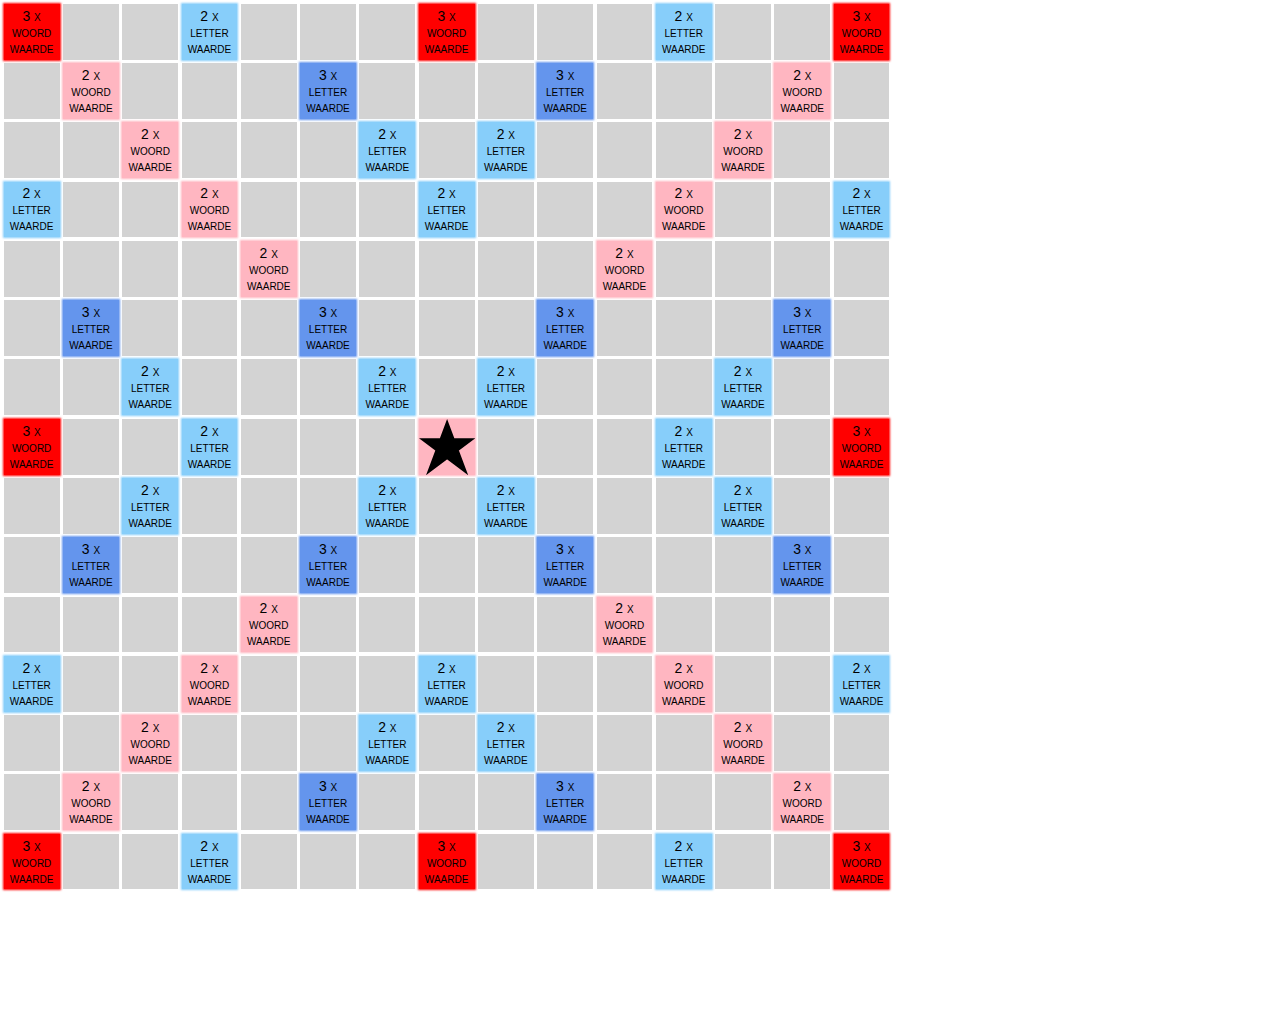
==== index.html @ 29be4780 "Initial commit" ====
<!DOCTYPE html>
<html lang="nl">
<head>
  <meta charset="UTF-8">
  <meta name="viewport"
        content="width=device-width, initial-scale=1.0">
  <title>Peter Doolaard | frontend developer, auteur</title>
  <link rel="stylesheet" href="./css/reset.css">
  <link rel="stylesheet" href="./css/styles.css">
</head>
<body>
<div class="buitengrid">
  <div class="speelbord">
    <div data-bonus="3 x woord waarde"></div>
    <div></div>
    <div></div>
    <div data-bonus="2 x letter waarde"></div>
    <div></div>
    <div></div>
    <div></div>
    <div data-bonus="3 x woord waarde"></div>
    <div></div>
    <div></div>
    <div></div>
    <div data-bonus="2 x letter waarde"></div>
    <div></div>
    <div></div>
    <div data-bonus="3 x woord waarde"></div>
    <div></div>
    <div data-bonus="2 x woord waarde"></div>
    <div></div>
    <div></div>
    <div></div>
    <div data-bonus="3 x letter waarde"></div>
    <div></div>
    <div></div>
    <div></div>
    <div data-bonus="3 x letter waarde"></div>
    <div></div>
    <div></div>
    <div></div>
    <div data-bonus="2 x woord waarde"></div>
    <div></div>
    <div></div>
    <div></div>
    <div data-bonus="2 x woord waarde"></div>
    <div></div>
    <div></div>
    <div></div>
    <div data-bonus="2 x letter waarde"></div>
    <div></div>
    <div data-bonus="2 x letter waarde"></div>
    <div></div>
    <div></div>
    <div></div>
    <div data-bonus="2 x woord waarde"></div>
    <div></div>
    <div></div>
    <div data-bonus="2 x letter waarde"></div>
    <div></div>
    <div></div>
    <div data-bonus="2 x woord waarde"></div>
    <div></div>
    <div></div>
    <div></div>
    <div data-bonus="2 x letter waarde"></div>
    <div></div>
    <div></div>
    <div></div>
    <div data-bonus="2 x woord waarde"></div>
    <div></div>
    <div></div>
    <div data-bonus="2 x letter waarde"></div>
    <div></div>
    <div></div>
    <div></div>
    <div></div>
    <div data-bonus="2 x woord waarde"></div>
    <div></div>
    <div></div>
    <div></div>
    <div></div>
    <div></div>
    <div data-bonus="2 x woord waarde"></div>
    <div></div>
    <div></div>
    <div></div>
    <div></div>
    <div></div>
    <div data-bonus="3 x letter waarde"></div>
    <div></div>
    <div></div>
    <div></div>
    <div data-bonus="3 x letter waarde"></div>
    <div></div>
    <div></div>
    <div></div>
    <div data-bonus="3 x letter waarde"></div>
    <div></div>
    <div></div>
    <div></div>
    <div data-bonus="3 x letter waarde"></div>
    <div></div>
    <div></div>
    <div></div>
    <div data-bonus="2 x letter waarde"></div>
    <div></div>
    <div></div>
    <div></div>
    <div data-bonus="2 x letter waarde"></div>
    <div></div>
    <div data-bonus="2 x letter waarde"></div>
    <div></div>
    <div></div>
    <div></div>
    <div data-bonus="2 x letter waarde"></div>
    <div></div>
    <div></div>
    <div data-bonus="3 x woord waarde"></div>
    <div></div>
    <div></div>
    <div data-bonus="2 x letter waarde"></div>
    <div></div>
    <div></div>
    <div></div>
    <div data-bonus="ster"></div>
    <div></div>
    <div></div>
    <div></div>
    <div data-bonus="2 x letter waarde"></div>
    <div></div>
    <div></div>
    <div data-bonus="3 x woord waarde"></div>
    <div></div>
    <div></div>
    <div data-bonus="2 x letter waarde"></div>
    <div></div>
    <div></div>
    <div></div>
    <div data-bonus="2 x letter waarde"></div>
    <div></div>
    <div data-bonus="2 x letter waarde"></div>
    <div></div>
    <div></div>
    <div></div>
    <div data-bonus="2 x letter waarde"></div>
    <div></div>
    <div></div>
    <div></div>
    <div data-bonus="3 x letter waarde"></div>
    <div></div>
    <div></div>
    <div></div>
    <div data-bonus="3 x letter waarde"></div>
    <div></div>
    <div></div>
    <div></div>
    <div data-bonus="3 x letter waarde"></div>
    <div></div>
    <div></div>
    <div></div>
    <div data-bonus="3 x letter waarde"></div>
    <div></div>
    <div></div>
    <div></div>
    <div></div>
    <div></div>
    <div data-bonus="2 x woord waarde"></div>
    <div></div>
    <div></div>
    <div></div>
    <div></div>
    <div></div>
    <div data-bonus="2 x woord waarde"></div>
    <div></div>
    <div></div>
    <div></div>
    <div></div>
    <div data-bonus="2 x letter waarde"></div>
    <div></div>
    <div></div>
    <div data-bonus="2 x woord waarde"></div>
    <div></div>
    <div></div>
    <div></div>
    <div data-bonus="2 x letter waarde"></div>
    <div></div>
    <div></div>
    <div></div>
    <div data-bonus="2 x woord waarde"></div>
    <div></div>
    <div></div>
    <div data-bonus="2 x letter waarde"></div>
    <div></div>
    <div></div>
    <div data-bonus="2 x woord waarde"></div>
    <div></div>
    <div></div>
    <div></div>
    <div data-bonus="2 x letter waarde"></div>
    <div></div>
    <div data-bonus="2 x letter waarde"></div>
    <div></div>
    <div></div>
    <div></div>
    <div data-bonus="2 x woord waarde"></div>
    <div></div>
    <div></div>
    <div></div>
    <div data-bonus="2 x woord waarde"></div>
    <div></div>
    <div></div>
    <div></div>
    <div data-bonus="3 x letter waarde"></div>
    <div></div>
    <div></div>
    <div></div>
    <div data-bonus="3 x letter waarde"></div>
    <div></div>
    <div></div>
    <div></div>
    <div data-bonus="2 x woord waarde"></div>
    <div></div>
    <div data-bonus="3 x woord waarde"></div>
    <div></div>
    <div></div>
    <div data-bonus="2 x letter waarde"></div>
    <div></div>
    <div></div>
    <div></div>
    <div data-bonus="3 x woord waarde"></div>
    <div></div>
    <div></div>
    <div></div>
    <div data-bonus="2 x letter waarde"></div>
    <div></div>
    <div></div>
    <div data-bonus="3 x woord waarde"></div>
  </div>
  <div class="lettergrid">
    <!-- woord 1 -->
    <div class="letter" data-letter="F" data-waarde="4"></div>
    <div class="letter" data-letter="R" data-waarde="2"></div>
    <div class="letter" data-letter="O" data-waarde="1"></div>
    <div class="letter" data-letter="N" data-waarde="1"></div>
    <div class="letter" data-letter="T" data-waarde="2"></div>
    <div class="letter" data-letter="E" data-waarde="1"></div>
    <div class="letter" data-letter="N" data-waarde="1"></div>
    <div class="letter" data-letter="D" data-waarde="2"></div>
    <!-- woord 2 -->
    <div class="letter" data-letter="D" data-waarde="2"></div>
    <div class="letter" data-letter="V" data-waarde="4"></div>
    <div class="letter" data-letter="E" data-waarde="1"></div>
    <div class="letter" data-letter="L" data-waarde="3"></div>
    <div class="letter" data-letter="O" data-waarde="1"></div>
    <div class="letter" data-letter="P" data-waarde="3"></div>
    <div class="letter" data-letter="E" data-waarde="1"></div>
    <div class="letter" data-letter="R" data-waarde="1"></div>
    <!-- woord 3 -->
    <div class="letter" data-letter="A" data-waarde="1"></div>
    <div class="letter" data-letter="U" data-waarde="4"></div>
    <div class="letter" data-letter="T" data-waarde="2"></div>
    <div class="letter" data-letter="U" data-waarde="4"></div>
    <div class="letter" data-letter="R" data-waarde="2"></div>
    <!-- woord 4 -->
    <div class="letter" data-letter="P" data-waarde="3"></div>
    <div class="letter" data-letter="E" data-waarde="1"></div>
    <div class="letter" data-letter="T" data-waarde="2"></div>
    <div class="letter" data-letter="E" data-waarde="1"></div>
    <div class="letter" data-letter="D" data-waarde="2"></div>
    <div class="letter" data-letter="O" data-waarde="2"></div>
    <div class="letter" data-letter="O" data-waarde="1"></div>
    <div class="letter" data-letter="L" data-waarde="3"></div>
    <div class="letter" data-letter="A" data-waarde="1"></div>
    <div class="letter" data-letter="A" data-waarde="1"></div>
    <div class="letter" data-letter="R" data-waarde="2"></div>
    <div class="letter" data-letter="D" data-waarde="2"></div>
    <!-- woord 5 -->
    <div class="letter" data-letter="H" data-waarde="4"></div>
    <div class="letter" data-letter="I" data-waarde="1"></div>
    <div class="letter" data-letter="@" data-waarde="10"></div>
    <!-- woord 5 -->
    <div class="letter" data-letter="." data-waarde="0"></div>
    <div class="letter" data-letter="N" data-waarde="1"></div>
    <div class="letter" data-letter="L" data-waarde="3"></div>

  </div>
</div>
</body>
</html>
---- css/styles.css ----
:root {
  font-size: min(1.55vmin, 23px);
}

body {
  margin: 0;
  overflow-x: hidden;
}

.buitengrid {
  align-content: start;
  display: grid;
  grid-template-columns: minmax(320px, 1020px);
  grid-template-rows: minmax(320px, 1020px);
  justify-content: start;
  place-content: center;
  margin: 2px;
  max-inline-size: 1020px;
}

.speelbord {
  align-items: center;
  display: grid;
  grid-area: 1 / 1;
  grid-template-columns: repeat(15, 4.25rem);
  grid-template-rows: repeat(15, 4.25rem);
  justify-items: center;
}

.speelbord > * {
  background-color: lightgrey;
  height: 4rem;
  width: 4rem;
  display: flex;
  align-items: center;
  text-align: center;
  font-family: sans-serif;
  font-variant: small-caps;
}

.lettergrid {
  display: grid;
  grid-area: 1 / 1;
  grid-template-columns: repeat(15, 4.25rem);
  grid-template-rows: repeat(15, 4.25rem);
  align-items: center;
  justify-items: center;
}

.letter {
  display: flex;
  align-items: center;
  justify-content: center;
  height: 4rem;
  width: 4rem;
  margin: 1px;
  padding: .5rem;
  position: relative;
  background-color: hsl(33, 100%, 88%);
  box-shadow: 1px 1px 4px hsl(33, 100%, 20%);
  color: hsl(33, 0%, 5%);
  cursor: pointer;
  font-size: 2rem;
  text-transform: capitalize;
  font-variant: small-caps;
  transform: translate(-1500px, -1500px); /* eerst alle letters buiten beeld plaatsen */
}

.letter::before {
  content: attr(data-letter);
}

.letter::after {
  content: attr(data-waarde);
  position: absolute;
  right: 0.5em;
  bottom: 0.5em;
  font-size: 50%;
}

.letter:hover {
  opacity: .1;
  transition: opacity .2s ease-in-out;
}

.letter:not(:hover) {
  opacity: 1;
  transition: opacity .2s ease-in-out;
}

.letter:nth-child(1) {
  grid-area: 2 / 2;
  animation: drop-letter .5s ease-in-out forwards;
}

.letter:nth-child(2) {
  grid-area: 2 / 3;
  animation: drop-letter .5s ease-in-out .2s forwards;
}

.letter:nth-child(3) {
  grid-area: 2 / 4;
  animation: drop-letter .5s ease-in-out .4s forwards;
}

.letter:nth-child(4) {
  grid-area: 2 / 5;
  animation: drop-letter .5s ease-in-out .6s forwards;
}

.letter:nth-child(5) {
  grid-area: 2 / 6;
  animation: drop-letter .5s ease-in-out .8s forwards;
}

.letter:nth-child(6) {
  grid-area: 2 / 7;
  animation: drop-letter .5s ease-in-out 1s forwards;
}

.letter:nth-child(7) {
  grid-area: 2 / 8;
  animation: drop-letter .5s ease-in-out 1.2s forwards;
}

.letter:nth-child(8) {
  grid-area: 2 / 9;
  animation: drop-letter .5s ease-in-out 1.4s forwards;
}

.letter:nth-child(9) {
  grid-area: 1 / 7;
  animation: drop-letter .5s ease-in-out 1.6s forwards;
}

.letter:nth-child(10) {
  grid-area: 3 / 7;
  animation: drop-letter .5s ease-in-out 2.0s forwards;
}

.letter:nth-child(11) {
  grid-area: 4 / 7;
  animation: drop-letter .5s ease-in-out 2.2s forwards;
}

.letter:nth-child(12) {
  grid-area: 5 / 7;
  animation: drop-letter .5s ease-in-out 2.4s forwards;
}

.letter:nth-child(13) {
  grid-area: 6 / 7;
  animation: drop-letter .5s ease-in-out 2.6s forwards;
}

.letter:nth-child(14) {
  grid-area: 7 / 7;
  animation: drop-letter .5s ease-in-out 2.8s forwards;
}

.letter:nth-child(15) {
  grid-area: 8 / 7;
  animation: drop-letter .5s ease-in-out 3.0s forwards;
}

.letter:nth-child(16) {
  grid-area: 9 / 7;
  animation: drop-letter .5s ease-in-out 3.2s forwards;
}

.letter:nth-child(17) {
  grid-area: 4 / 4;
  animation: drop-letter .5s ease-in-out 3.4s forwards;
}

.letter:nth-child(18) {
  grid-area: 4 / 5;
  animation: drop-letter .5s ease-in-out 3.6s forwards;
}

.letter:nth-child(19) {
  grid-area: 4 / 6;
  animation: drop-letter .5s ease-in-out 3.8s forwards;
}

.letter:nth-child(20) {
  grid-area: 4 / 8;
  animation: drop-letter .5s ease-in-out 4.0s forwards;
}

.letter:nth-child(21) {
  grid-area: 4 / 9;
  animation: drop-letter .5s ease-in-out 4.2s forwards;
}

.letter:nth-child(22) {
  grid-area: 9 / 3;
  animation: drop-letter .5s ease-in-out 4.4s forwards;
}

.letter:nth-child(23) {
  grid-area: 9 / 4;
  animation: drop-letter .5s ease-in-out 4.6s forwards;
}

.letter:nth-child(24) {
  grid-area: 9 / 5;
  animation: drop-letter .5s ease-in-out 4.8s forwards;
}

.letter:nth-child(25) {
  grid-area: 9 / 6;
  animation: drop-letter .5s ease-in-out 5.0s forwards;
}

.letter:nth-child(26) {
  grid-area: 9 / 8;
  animation: drop-letter .5s ease-in-out 5.2s forwards;
}

.letter:nth-child(27) {
  grid-area: 9 / 9;
  animation: drop-letter .5s ease-in-out 5.4s forwards;
}

.letter:nth-child(28) {
  grid-area: 9 / 10;
  animation: drop-letter .5s ease-in-out 5.6s forwards;
}

.letter:nth-child(29) {
  grid-area: 9 / 11;
  animation: drop-letter .5s ease-in-out 5.8s forwards;
/*, dump-letter .75s ease-in 7.4s forwards;*/
}

.letter:nth-child(30) {
  grid-area: 9 / 12;
  animation: drop-letter .5s ease-in-out 6.0s forwards;
}

.letter:nth-child(31) {
  grid-area: 9 / 13;
  animation: drop-letter .5s ease-in-out 6.2s forwards;
}

.letter:nth-child(32) {
  grid-area: 9 / 14;
  animation: drop-letter .5s ease-in-out 6.4s forwards;
}

.letter:nth-child(33) {
  grid-area: 9 / 15;
  animation: drop-letter .5s ease-in-out 6.6s forwards;
}

.letter:nth-child(34) {
  grid-area: 8 / 1;
  animation: drop-letter .5s ease-in-out 6.8s forwards;
}

.letter:nth-child(35) {
  grid-area: 8/ 2;
  animation: drop-letter .5s ease-in-out 7.0s forwards;
}

.letter:nth-child(36) {
  grid-area: 8 / 3;
  animation: drop-letter .5s ease-in-out 7.2s forwards;
}

.letter:nth-child(37) {
  grid-area: 10 / -2;
  animation: drop-letter .5s ease-in-out 7.4s forwards;
}

.letter:nth-child(38) {
  grid-area: 11 / -2;
  animation: drop-letter .5s ease-in-out 7.5s forwards;
}

.letter:nth-child(39) {
  grid-area: 12 / -2;
  animation: drop-letter .5s ease-in-out 7.6s forwards;
}

/* animatie van de letters */
@keyframes drop-letter {
  0% {
    transform: translate(-1500px, -1500px);
  }
  100% {
    transform: translate(0, 0);
  }
}

@keyframes dump-letter {
  0% {
    transform: translate(0, 0);
  }
  100% {
    transform: translate(1500px, -1500px);
  }
}

[data-bonus]::before {
  content: attr(data-bonus);
}

[data-bonus^="3 x woord"] {
  background-color: red;
  box-shadow: 0 0 2px 1px red;
}

[data-bonus^="2 x woord"] {
  background-color: lightpink;
  box-shadow: 0 0 2px 1px lightpink;
}

[data-bonus^="2 x letter"] {
  background-color: lightskyblue;
  box-shadow: 0 0 2px 1px lightskyblue;
}

[data-bonus^="3 x letter"] {
  background-color: cornflowerblue;
  box-shadow: 0 0 2px 1px cornflowerblue;
}

[data-bonus="ster"] {
  background-color: lightpink;
  box-shadow: 0 0 2px 1px lightpink;
}

[data-bonus="ster"]::before {
  content: '';
  /*background-color: transparent;*/
  background-image: url(../images/ster.svg);
  background-size: contain;
  block-size: 4rem;
  inline-size: 4rem;
}
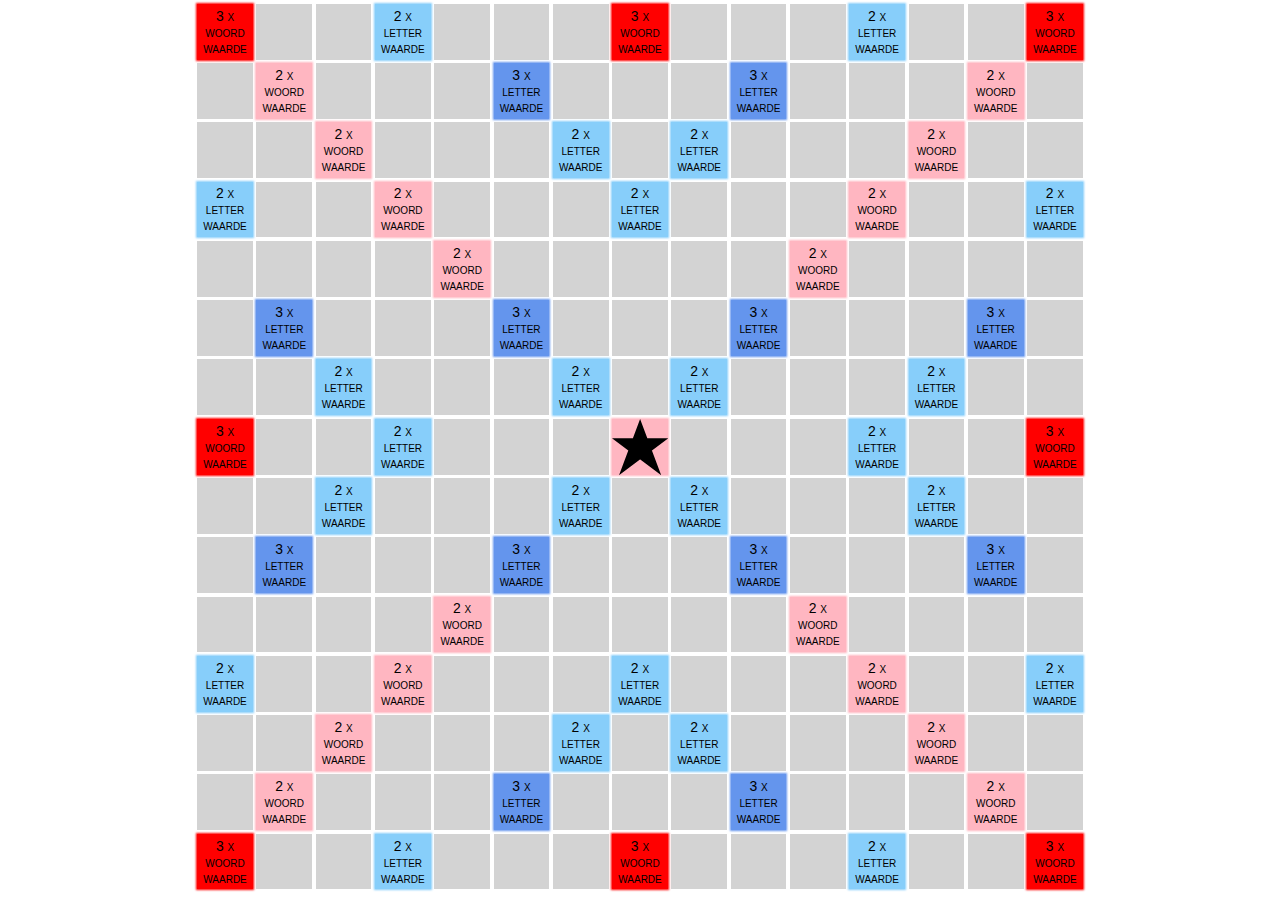
==== commit 476cf822: "Versie voor Fronteers" ====
--- a/index.html
+++ b/index.html
@@ -11,279 +11,267 @@
 <body>
 <div class="buitengrid">
   <div class="speelbord">
-    <div data-bonus="3 x woord waarde"></div>
-    <div></div>
-    <div></div>
-    <div data-bonus="2 x letter waarde"></div>
-    <div></div>
-    <div></div>
-    <div></div>
-    <div data-bonus="3 x woord waarde"></div>
-    <div></div>
-    <div></div>
-    <div></div>
-    <div data-bonus="2 x letter waarde"></div>
-    <div></div>
-    <div></div>
-    <div data-bonus="3 x woord waarde"></div>
-    <div></div>
-    <div data-bonus="2 x woord waarde"></div>
-    <div></div>
-    <div></div>
-    <div></div>
-    <div data-bonus="3 x letter waarde"></div>
-    <div></div>
-    <div></div>
-    <div></div>
-    <div data-bonus="3 x letter waarde"></div>
-    <div></div>
-    <div></div>
-    <div></div>
-    <div data-bonus="2 x woord waarde"></div>
-    <div></div>
-    <div></div>
-    <div></div>
-    <div data-bonus="2 x woord waarde"></div>
-    <div></div>
-    <div></div>
-    <div></div>
-    <div data-bonus="2 x letter waarde"></div>
-    <div></div>
-    <div data-bonus="2 x letter waarde"></div>
-    <div></div>
-    <div></div>
-    <div></div>
-    <div data-bonus="2 x woord waarde"></div>
-    <div></div>
-    <div></div>
-    <div data-bonus="2 x letter waarde"></div>
-    <div></div>
-    <div></div>
-    <div data-bonus="2 x woord waarde"></div>
-    <div></div>
-    <div></div>
-    <div></div>
-    <div data-bonus="2 x letter waarde"></div>
-    <div></div>
-    <div></div>
-    <div></div>
-    <div data-bonus="2 x woord waarde"></div>
-    <div></div>
-    <div></div>
-    <div data-bonus="2 x letter waarde"></div>
-    <div></div>
-    <div></div>
-    <div></div>
-    <div></div>
-    <div data-bonus="2 x woord waarde"></div>
-    <div></div>
-    <div></div>
-    <div></div>
-    <div></div>
-    <div></div>
-    <div data-bonus="2 x woord waarde"></div>
-    <div></div>
-    <div></div>
-    <div></div>
-    <div></div>
-    <div></div>
-    <div data-bonus="3 x letter waarde"></div>
-    <div></div>
-    <div></div>
-    <div></div>
-    <div data-bonus="3 x letter waarde"></div>
-    <div></div>
-    <div></div>
-    <div></div>
-    <div data-bonus="3 x letter waarde"></div>
-    <div></div>
-    <div></div>
-    <div></div>
-    <div data-bonus="3 x letter waarde"></div>
-    <div></div>
-    <div></div>
-    <div></div>
-    <div data-bonus="2 x letter waarde"></div>
-    <div></div>
-    <div></div>
-    <div></div>
-    <div data-bonus="2 x letter waarde"></div>
-    <div></div>
-    <div data-bonus="2 x letter waarde"></div>
-    <div></div>
-    <div></div>
-    <div></div>
-    <div data-bonus="2 x letter waarde"></div>
-    <div></div>
-    <div></div>
-    <div data-bonus="3 x woord waarde"></div>
-    <div></div>
-    <div></div>
-    <div data-bonus="2 x letter waarde"></div>
-    <div></div>
-    <div></div>
-    <div></div>
-    <div data-bonus="ster"></div>
-    <div></div>
-    <div></div>
-    <div></div>
-    <div data-bonus="2 x letter waarde"></div>
-    <div></div>
-    <div></div>
-    <div data-bonus="3 x woord waarde"></div>
-    <div></div>
-    <div></div>
-    <div data-bonus="2 x letter waarde"></div>
-    <div></div>
-    <div></div>
-    <div></div>
-    <div data-bonus="2 x letter waarde"></div>
-    <div></div>
-    <div data-bonus="2 x letter waarde"></div>
-    <div></div>
-    <div></div>
-    <div></div>
-    <div data-bonus="2 x letter waarde"></div>
-    <div></div>
-    <div></div>
-    <div></div>
-    <div data-bonus="3 x letter waarde"></div>
-    <div></div>
-    <div></div>
-    <div></div>
-    <div data-bonus="3 x letter waarde"></div>
-    <div></div>
-    <div></div>
-    <div></div>
-    <div data-bonus="3 x letter waarde"></div>
-    <div></div>
-    <div></div>
-    <div></div>
-    <div data-bonus="3 x letter waarde"></div>
-    <div></div>
-    <div></div>
-    <div></div>
-    <div></div>
-    <div></div>
-    <div data-bonus="2 x woord waarde"></div>
-    <div></div>
-    <div></div>
-    <div></div>
-    <div></div>
-    <div></div>
-    <div data-bonus="2 x woord waarde"></div>
-    <div></div>
-    <div></div>
-    <div></div>
-    <div></div>
-    <div data-bonus="2 x letter waarde"></div>
-    <div></div>
-    <div></div>
-    <div data-bonus="2 x woord waarde"></div>
-    <div></div>
-    <div></div>
-    <div></div>
-    <div data-bonus="2 x letter waarde"></div>
-    <div></div>
-    <div></div>
-    <div></div>
-    <div data-bonus="2 x woord waarde"></div>
-    <div></div>
-    <div></div>
-    <div data-bonus="2 x letter waarde"></div>
-    <div></div>
-    <div></div>
-    <div data-bonus="2 x woord waarde"></div>
-    <div></div>
-    <div></div>
-    <div></div>
-    <div data-bonus="2 x letter waarde"></div>
-    <div></div>
-    <div data-bonus="2 x letter waarde"></div>
-    <div></div>
-    <div></div>
-    <div></div>
-    <div data-bonus="2 x woord waarde"></div>
-    <div></div>
-    <div></div>
-    <div></div>
-    <div data-bonus="2 x woord waarde"></div>
-    <div></div>
-    <div></div>
-    <div></div>
-    <div data-bonus="3 x letter waarde"></div>
-    <div></div>
-    <div></div>
-    <div></div>
-    <div data-bonus="3 x letter waarde"></div>
-    <div></div>
-    <div></div>
-    <div></div>
-    <div data-bonus="2 x woord waarde"></div>
-    <div></div>
-    <div data-bonus="3 x woord waarde"></div>
-    <div></div>
-    <div></div>
-    <div data-bonus="2 x letter waarde"></div>
-    <div></div>
-    <div></div>
-    <div></div>
-    <div data-bonus="3 x woord waarde"></div>
-    <div></div>
-    <div></div>
-    <div></div>
-    <div data-bonus="2 x letter waarde"></div>
-    <div></div>
-    <div></div>
-    <div data-bonus="3 x woord waarde"></div>
+    <span data-bonus="3 x woord waarde"></span>
+    <span></span>
+    <span></span>
+    <span data-bonus="2 x letter waarde"></span>
+    <span></span>
+    <span></span>
+    <span></span>
+    <span data-bonus="3 x woord waarde"></span>
+    <span></span>
+    <span></span>
+    <span></span>
+    <span data-bonus="2 x letter waarde"></span>
+    <span></span>
+    <span></span>
+    <span data-bonus="3 x woord waarde"></span>
+    <span></span>
+    <span data-bonus="2 x woord waarde"></span>
+    <span></span>
+    <span></span>
+    <span></span>
+    <span data-bonus="3 x letter waarde"></span>
+    <span></span>
+    <span></span>
+    <span></span>
+    <span data-bonus="3 x letter waarde"></span>
+    <span></span>
+    <span></span>
+    <span></span>
+    <span data-bonus="2 x woord waarde"></span>
+    <span></span>
+    <span></span>
+    <span></span>
+    <span data-bonus="2 x woord waarde"></span>
+    <span></span>
+    <span></span>
+    <span></span>
+    <span data-bonus="2 x letter waarde"></span>
+    <span></span>
+    <span data-bonus="2 x letter waarde"></span>
+    <span></span>
+    <span></span>
+    <span></span>
+    <span data-bonus="2 x woord waarde"></span>
+    <span></span>
+    <span></span>
+    <span data-bonus="2 x letter waarde"></span>
+    <span></span>
+    <span></span>
+    <span data-bonus="2 x woord waarde"></span>
+    <span></span>
+    <span></span>
+    <span></span>
+    <span data-bonus="2 x letter waarde"></span>
+    <span></span>
+    <span></span>
+    <span></span>
+    <span data-bonus="2 x woord waarde"></span>
+    <span></span>
+    <span></span>
+    <span data-bonus="2 x letter waarde"></span>
+    <span></span>
+    <span></span>
+    <span></span>
+    <span></span>
+    <span data-bonus="2 x woord waarde"></span>
+    <span></span>
+    <span></span>
+    <span></span>
+    <span></span>
+    <span></span>
+    <span data-bonus="2 x woord waarde"></span>
+    <span></span>
+    <span></span>
+    <span></span>
+    <span></span>
+    <span></span>
+    <span data-bonus="3 x letter waarde"></span>
+    <span></span>
+    <span></span>
+    <span></span>
+    <span data-bonus="3 x letter waarde"></span>
+    <span></span>
+    <span></span>
+    <span></span>
+    <span data-bonus="3 x letter waarde"></span>
+    <span></span>
+    <span></span>
+    <span></span>
+    <span data-bonus="3 x letter waarde"></span>
+    <span></span>
+    <span></span>
+    <span></span>
+    <span data-bonus="2 x letter waarde"></span>
+    <span></span>
+    <span></span>
+    <span></span>
+    <span data-bonus="2 x letter waarde"></span>
+    <span></span>
+    <span data-bonus="2 x letter waarde"></span>
+    <span></span>
+    <span></span>
+    <span></span>
+    <span data-bonus="2 x letter waarde"></span>
+    <span></span>
+    <span></span>
+    <span data-bonus="3 x woord waarde"></span>
+    <span></span>
+    <span></span>
+    <span data-bonus="2 x letter waarde"></span>
+    <span></span>
+    <span></span>
+    <span></span>
+    <span data-bonus="ster"></span>
+    <span></span>
+    <span></span>
+    <span></span>
+    <span data-bonus="2 x letter waarde"></span>
+    <span></span>
+    <span></span>
+    <span data-bonus="3 x woord waarde"></span>
+    <span></span>
+    <span></span>
+    <span data-bonus="2 x letter waarde"></span>
+    <span></span>
+    <span></span>
+    <span></span>
+    <span data-bonus="2 x letter waarde"></span>
+    <span></span>
+    <span data-bonus="2 x letter waarde"></span>
+    <span></span>
+    <span></span>
+    <span></span>
+    <span data-bonus="2 x letter waarde"></span>
+    <span></span>
+    <span></span>
+    <span></span>
+    <span data-bonus="3 x letter waarde"></span>
+    <span></span>
+    <span></span>
+    <span></span>
+    <span data-bonus="3 x letter waarde"></span>
+    <span></span>
+    <span></span>
+    <span></span>
+    <span data-bonus="3 x letter waarde"></span>
+    <span></span>
+    <span></span>
+    <span></span>
+    <span data-bonus="3 x letter waarde"></span>
+    <span></span>
+    <span></span>
+    <span></span>
+    <span></span>
+    <span></span>
+    <span data-bonus="2 x woord waarde"></span>
+    <span></span>
+    <span></span>
+    <span></span>
+    <span></span>
+    <span></span>
+    <span data-bonus="2 x woord waarde"></span>
+    <span></span>
+    <span></span>
+    <span></span>
+    <span></span>
+    <span data-bonus="2 x letter waarde"></span>
+    <span></span>
+    <span></span>
+    <span data-bonus="2 x woord waarde"></span>
+    <span></span>
+    <span></span>
+    <span></span>
+    <span data-bonus="2 x letter waarde"></span>
+    <span></span>
+    <span></span>
+    <span></span>
+    <span data-bonus="2 x woord waarde"></span>
+    <span></span>
+    <span></span>
+    <span data-bonus="2 x letter waarde"></span>
+    <span></span>
+    <span></span>
+    <span data-bonus="2 x woord waarde"></span>
+    <span></span>
+    <span></span>
+    <span></span>
+    <span data-bonus="2 x letter waarde"></span>
+    <span></span>
+    <span data-bonus="2 x letter waarde"></span>
+    <span></span>
+    <span></span>
+    <span></span>
+    <span data-bonus="2 x woord waarde"></span>
+    <span></span>
+    <span></span>
+    <span></span>
+    <span data-bonus="2 x woord waarde"></span>
+    <span></span>
+    <span></span>
+    <span></span>
+    <span data-bonus="3 x letter waarde"></span>
+    <span></span>
+    <span></span>
+    <span></span>
+    <span data-bonus="3 x letter waarde"></span>
+    <span></span>
+    <span></span>
+    <span></span>
+    <span data-bonus="2 x woord waarde"></span>
+    <span></span>
+    <span data-bonus="3 x woord waarde"></span>
+    <span></span>
+    <span></span>
+    <span data-bonus="2 x letter waarde"></span>
+    <span></span>
+    <span></span>
+    <span></span>
+    <span data-bonus="3 x woord waarde"></span>
+    <span></span>
+    <span></span>
+    <span></span>
+    <span data-bonus="2 x letter waarde"></span>
+    <span></span>
+    <span></span>
+    <span data-bonus="3 x woord waarde"></span>
   </div>
   <div class="lettergrid">
     <!-- woord 1 -->
-    <div class="letter" data-letter="F" data-waarde="4"></div>
-    <div class="letter" data-letter="R" data-waarde="2"></div>
-    <div class="letter" data-letter="O" data-waarde="1"></div>
-    <div class="letter" data-letter="N" data-waarde="1"></div>
-    <div class="letter" data-letter="T" data-waarde="2"></div>
-    <div class="letter" data-letter="E" data-waarde="1"></div>
-    <div class="letter" data-letter="N" data-waarde="1"></div>
-    <div class="letter" data-letter="D" data-waarde="2"></div>
+    <span class="letter" data-letter="F" data-waarde="4"></span>
+    <span class="letter" data-letter="I" data-waarde="1"></span>
+    <span class="letter" data-letter="J" data-waarde="4"></span>
+    <span class="letter" data-letter="N" data-waarde="1"></span>
+    <span class="letter" data-letter="E" data-waarde="1"></span>
     <!-- woord 2 -->
-    <div class="letter" data-letter="D" data-waarde="2"></div>
-    <div class="letter" data-letter="V" data-waarde="4"></div>
-    <div class="letter" data-letter="E" data-waarde="1"></div>
-    <div class="letter" data-letter="L" data-waarde="3"></div>
-    <div class="letter" data-letter="O" data-waarde="1"></div>
-    <div class="letter" data-letter="P" data-waarde="3"></div>
-    <div class="letter" data-letter="E" data-waarde="1"></div>
-    <div class="letter" data-letter="R" data-waarde="1"></div>
+    <span class="letter" data-letter="E" data-waarde="1"></span>
+    <span class="letter" data-letter="E" data-waarde="1"></span>
+    <span class="letter" data-letter="S" data-waarde="2"></span>
+    <span class="letter" data-letter="D" data-waarde="2"></span>
+    <span class="letter" data-letter="T" data-waarde="2"></span>
+    <span class="letter" data-letter="D" data-waarde="2"></span>
+    <span class="letter" data-letter="A" data-waarde="1"></span>
+    <span class="letter" data-letter="G" data-waarde="3"></span>
+    <span class="letter" data-letter="E" data-waarde="1"></span>
+    <span class="letter" data-letter="N" data-waarde="1"></span>
     <!-- woord 3 -->
-    <div class="letter" data-letter="A" data-waarde="1"></div>
-    <div class="letter" data-letter="U" data-waarde="4"></div>
-    <div class="letter" data-letter="T" data-waarde="2"></div>
-    <div class="letter" data-letter="U" data-waarde="4"></div>
-    <div class="letter" data-letter="R" data-waarde="2"></div>
+    <span class="letter" data-letter="G" data-waarde="4"></span>
+    <span class="letter" data-letter="L" data-waarde="1"></span>
+    <span class="letter" data-letter="U" data-waarde="3"></span>
+    <span class="letter" data-letter="K" data-waarde="1"></span>
+    <span class="letter" data-letter="K" data-waarde="3"></span>
+    <span class="letter" data-letter="I" data-waarde="1"></span>
+    <span class="letter" data-letter="G" data-waarde="1"></span>
     <!-- woord 4 -->
-    <div class="letter" data-letter="P" data-waarde="3"></div>
-    <div class="letter" data-letter="E" data-waarde="1"></div>
-    <div class="letter" data-letter="T" data-waarde="2"></div>
-    <div class="letter" data-letter="E" data-waarde="1"></div>
-    <div class="letter" data-letter="D" data-waarde="2"></div>
-    <div class="letter" data-letter="O" data-waarde="2"></div>
-    <div class="letter" data-letter="O" data-waarde="1"></div>
-    <div class="letter" data-letter="L" data-waarde="3"></div>
-    <div class="letter" data-letter="A" data-waarde="1"></div>
-    <div class="letter" data-letter="A" data-waarde="1"></div>
-    <div class="letter" data-letter="R" data-waarde="2"></div>
-    <div class="letter" data-letter="D" data-waarde="2"></div>
-    <!-- woord 5 -->
-    <div class="letter" data-letter="H" data-waarde="4"></div>
-    <div class="letter" data-letter="I" data-waarde="1"></div>
-    <div class="letter" data-letter="@" data-waarde="10"></div>
-    <!-- woord 5 -->
-    <div class="letter" data-letter="." data-waarde="0"></div>
-    <div class="letter" data-letter="N" data-waarde="1"></div>
-    <div class="letter" data-letter="L" data-waarde="3"></div>
-
+    <span class="letter" data-letter="N" data-waarde="4"></span>
+    <span class="letter" data-letter="I" data-waarde="4"></span>
+    <span class="letter" data-letter="E" data-waarde="2"></span>
+    <span class="letter" data-letter="U" data-waarde="4"></span>
+    <span class="letter" data-letter="W" data-waarde="2"></span>
+    <span class="letter" data-letter="J" data-waarde="3"></span>
+    <span class="letter" data-letter="A" data-waarde="2"></span>
+    <span class="letter" data-letter="R" data-waarde="1"></span>
   </div>
 </div>
 </body>
--- a/css/styles.css
+++ b/css/styles.css
@@ -3,22 +3,21 @@
 }
 
 body {
+  display: flex;
   margin: 0;
   overflow-x: hidden;
+  place-content: center;
 }
 
 .buitengrid {
-  align-content: start;
-  display: grid;
-  grid-template-columns: minmax(320px, 1020px);
-  grid-template-rows: minmax(320px, 1020px);
-  justify-content: start;
-  place-content: center;
+  display: grid; /* zodat speelbord en letterbord op elkaar kunnen liggen */
+  grid-template-columns: minmax(320px, 1fr);
+  grid-template-rows: minmax(320px, 1fr);
   margin: 2px;
   max-inline-size: 1020px;
 }
 
-.speelbord {
+.speelbord, .lettergrid {
   align-items: center;
   display: grid;
   grid-area: 1 / 1;
@@ -28,41 +27,32 @@
 }
 
 .speelbord > * {
+  align-items: center;
   background-color: lightgrey;
-  height: 4rem;
-  width: 4rem;
+  block-size: 4rem;
   display: flex;
-  align-items: center;
-  text-align: center;
+  inline-size: 4rem;
   font-family: sans-serif;
   font-variant: small-caps;
-}
-
-.lettergrid {
-  display: grid;
-  grid-area: 1 / 1;
-  grid-template-columns: repeat(15, 4.25rem);
-  grid-template-rows: repeat(15, 4.25rem);
+  text-align: center;
+}
+
+.letter {
   align-items: center;
-  justify-items: center;
-}
-
-.letter {
+  background-color: hsl(33, 100%, 88%);
+  block-size: 4rem;
+  box-shadow: 1px 1px 4px hsl(33, 100%, 20%);
+  color: hsl(33, 0%, 5%);
+  cursor: pointer;
   display: flex;
-  align-items: center;
+  font-size: 2rem;
+  font-variant: small-caps;
+  inline-size: 4rem;
   justify-content: center;
-  height: 4rem;
-  width: 4rem;
   margin: 1px;
   padding: .5rem;
   position: relative;
-  background-color: hsl(33, 100%, 88%);
-  box-shadow: 1px 1px 4px hsl(33, 100%, 20%);
-  color: hsl(33, 0%, 5%);
-  cursor: pointer;
-  font-size: 2rem;
   text-transform: capitalize;
-  font-variant: small-caps;
   transform: translate(-1500px, -1500px); /* eerst alle letters buiten beeld plaatsen */
 }
 
@@ -71,217 +61,175 @@
 }
 
 .letter::after {
+  bottom: 0.5em;
   content: attr(data-waarde);
+  font-size: 50%;
   position: absolute;
   right: 0.5em;
-  bottom: 0.5em;
-  font-size: 50%;
 }
 
 .letter:hover {
   opacity: .1;
-  transition: opacity .2s ease-in-out;
-}
-
-.letter:not(:hover) {
-  opacity: 1;
-  transition: opacity .2s ease-in-out;
-}
+}
+
+/* fijne */
 
 .letter:nth-child(1) {
-  grid-area: 2 / 2;
-  animation: drop-letter .5s ease-in-out forwards;
+  grid-area: 2 / 7;
+  animation: drop-letter 0.5s ease-in-out forwards;
 }
 
 .letter:nth-child(2) {
-  grid-area: 2 / 3;
-  animation: drop-letter .5s ease-in-out .2s forwards;
+  grid-area: 2 / 8;
+  animation: drop-letter 0.5s ease-in-out .2s forwards;
 }
 
 .letter:nth-child(3) {
-  grid-area: 2 / 4;
-  animation: drop-letter .5s ease-in-out .4s forwards;
+  grid-area: 2 / 9;
+  animation: drop-letter 0.5s ease-in-out .4s forwards;
 }
 
 .letter:nth-child(4) {
-  grid-area: 2 / 5;
-  animation: drop-letter .5s ease-in-out .6s forwards;
+  grid-area: 2 / 10;
+  animation: drop-letter 0.5s ease-in-out .6s forwards;
 }
 
 .letter:nth-child(5) {
-  grid-area: 2 / 6;
-  animation: drop-letter .5s ease-in-out .8s forwards;
-}
+  grid-area: 2 / 11;
+  animation: drop-letter 0.5s ease-in-out .8s forwards;
+}
+
+/* eesdtdagen */
 
 .letter:nth-child(6) {
-  grid-area: 2 / 7;
-  animation: drop-letter .5s ease-in-out 1s forwards;
+  grid-area: 3 / 7;
+  animation: drop-letter 0.5s ease-in-out 1s forwards;
 }
 
 .letter:nth-child(7) {
-  grid-area: 2 / 8;
-  animation: drop-letter .5s ease-in-out 1.2s forwards;
+  grid-area: 4 / 7;
+  animation: drop-letter 0.5s ease-in-out 1.2s forwards;
 }
 
 .letter:nth-child(8) {
-  grid-area: 2 / 9;
-  animation: drop-letter .5s ease-in-out 1.4s forwards;
+  grid-area: 5 / 7;
+  animation: drop-letter 0.5s ease-in-out 1.4s forwards;
 }
 
 .letter:nth-child(9) {
-  grid-area: 1 / 7;
-  animation: drop-letter .5s ease-in-out 1.6s forwards;
+  grid-area: 6 / 7;
+  animation:
+    drop-letter 0.5s ease-in-out 1.6s forwards,
+    dump-letter 3s ease-out 2.6s;
 }
 
 .letter:nth-child(10) {
-  grid-area: 3 / 7;
-  animation: drop-letter .5s ease-in-out 2.0s forwards;
+  grid-area: 6 / 7;
+  animation: drop-letter 0.5s ease-in-out 2.8s forwards;
 }
 
 .letter:nth-child(11) {
-  grid-area: 4 / 7;
-  animation: drop-letter .5s ease-in-out 2.2s forwards;
+  grid-area: 7 / 7;
+  animation: drop-letter 0.5s ease-in-out 3.0s forwards;
 }
 
 .letter:nth-child(12) {
-  grid-area: 5 / 7;
-  animation: drop-letter .5s ease-in-out 2.4s forwards;
+  grid-area: 8 / 7;
+  animation: drop-letter 0.5s ease-in-out 3.2s forwards;
 }
 
 .letter:nth-child(13) {
-  grid-area: 6 / 7;
-  animation: drop-letter .5s ease-in-out 2.6s forwards;
+  grid-area: 9 / 7;
+  animation: drop-letter 0.5s ease-in-out 3.3s forwards;
 }
 
 .letter:nth-child(14) {
-  grid-area: 7 / 7;
-  animation: drop-letter .5s ease-in-out 2.8s forwards;
+  grid-area: 10 / 7;
+  animation: drop-letter 0.5s ease-in-out 3.4s forwards;
 }
 
 .letter:nth-child(15) {
-  grid-area: 8 / 7;
-  animation: drop-letter .5s ease-in-out 3.0s forwards;
-}
+  grid-area: 11 / 7;
+  animation: drop-letter 0.5s ease-in-out 3.6s forwards;
+}
+
+/* glukkig */
 
 .letter:nth-child(16) {
-  grid-area: 9 / 7;
-  animation: drop-letter .5s ease-in-out 3.2s forwards;
+  grid-area: 4 / 6;
+  animation: drop-letter 0.5s ease-in-out 3.8s forwards;
 }
 
 .letter:nth-child(17) {
-  grid-area: 4 / 4;
-  animation: drop-letter .5s ease-in-out 3.4s forwards;
+  grid-area: 4 / 8;
+  animation: drop-letter 0.5s ease-in-out 4.0s forwards;
 }
 
 .letter:nth-child(18) {
-  grid-area: 4 / 5;
-  animation: drop-letter .5s ease-in-out 3.6s forwards;
+  grid-area: 4 / 9;
+  animation: drop-letter 0.5s ease-in-out 4.2s forwards;
 }
 
 .letter:nth-child(19) {
-  grid-area: 4 / 6;
-  animation: drop-letter .5s ease-in-out 3.8s forwards;
+  grid-area: 4 / 10;
+  animation: drop-letter 0.5s ease-in-out 4.4s forwards;
 }
 
 .letter:nth-child(20) {
-  grid-area: 4 / 8;
-  animation: drop-letter .5s ease-in-out 4.0s forwards;
+  grid-area: 4 / 11;
+  animation: drop-letter 0.5s ease-in-out 4.5s forwards;
 }
 
 .letter:nth-child(21) {
-  grid-area: 4 / 9;
-  animation: drop-letter .5s ease-in-out 4.2s forwards;
+  grid-area: 4 / 12;
+  animation: drop-letter 0.5s ease-in-out 4.6s forwards;
 }
 
 .letter:nth-child(22) {
-  grid-area: 9 / 3;
-  animation: drop-letter .5s ease-in-out 4.4s forwards;
-}
+  grid-area: 4 / 13;
+  animation: drop-letter 0.5s ease-in-out 4.8s forwards;
+}
+
+/* nieuwjaar */
 
 .letter:nth-child(23) {
-  grid-area: 9 / 4;
-  animation: drop-letter .5s ease-in-out 4.6s forwards;
+  grid-area: 8 / 1;
+  animation: drop-letter 0.5s ease-in-out 5.0s forwards;
 }
 
 .letter:nth-child(24) {
-  grid-area: 9 / 5;
-  animation: drop-letter .5s ease-in-out 4.8s forwards;
+  grid-area: 8 / 2;
+  animation: drop-letter 0.5s ease-in-out 5.2s forwards;
 }
 
 .letter:nth-child(25) {
-  grid-area: 9 / 6;
-  animation: drop-letter .5s ease-in-out 5.0s forwards;
+  grid-area: 8 / 3;
+  animation: drop-letter 0.5s ease-in-out 5.4s forwards;
 }
 
 .letter:nth-child(26) {
-  grid-area: 9 / 8;
-  animation: drop-letter .5s ease-in-out 5.2s forwards;
+  grid-area: 8 / 4;
+  animation: drop-letter 0.5s ease-in-out 5.6s forwards;
 }
 
 .letter:nth-child(27) {
-  grid-area: 9 / 9;
-  animation: drop-letter .5s ease-in-out 5.4s forwards;
+  grid-area: 8 / 5;
+  animation: drop-letter 0.5s ease-in-out 5.7s forwards;
 }
 
 .letter:nth-child(28) {
-  grid-area: 9 / 10;
-  animation: drop-letter .5s ease-in-out 5.6s forwards;
+  grid-area: 8 / 6;
+  animation: drop-letter 0.5s ease-in-out 5.8s forwards;
 }
 
 .letter:nth-child(29) {
-  grid-area: 9 / 11;
-  animation: drop-letter .5s ease-in-out 5.8s forwards;
-/*, dump-letter .75s ease-in 7.4s forwards;*/
+  grid-area: 8 / 8;
+  animation: drop-letter 0.5s ease-in-out 6.0s forwards;
 }
 
 .letter:nth-child(30) {
-  grid-area: 9 / 12;
-  animation: drop-letter .5s ease-in-out 6.0s forwards;
-}
-
-.letter:nth-child(31) {
-  grid-area: 9 / 13;
-  animation: drop-letter .5s ease-in-out 6.2s forwards;
-}
-
-.letter:nth-child(32) {
-  grid-area: 9 / 14;
-  animation: drop-letter .5s ease-in-out 6.4s forwards;
-}
-
-.letter:nth-child(33) {
-  grid-area: 9 / 15;
-  animation: drop-letter .5s ease-in-out 6.6s forwards;
-}
-
-.letter:nth-child(34) {
-  grid-area: 8 / 1;
-  animation: drop-letter .5s ease-in-out 6.8s forwards;
-}
-
-.letter:nth-child(35) {
-  grid-area: 8/ 2;
-  animation: drop-letter .5s ease-in-out 7.0s forwards;
-}
-
-.letter:nth-child(36) {
-  grid-area: 8 / 3;
-  animation: drop-letter .5s ease-in-out 7.2s forwards;
-}
-
-.letter:nth-child(37) {
-  grid-area: 10 / -2;
-  animation: drop-letter .5s ease-in-out 7.4s forwards;
-}
-
-.letter:nth-child(38) {
-  grid-area: 11 / -2;
-  animation: drop-letter .5s ease-in-out 7.5s forwards;
-}
-
-.letter:nth-child(39) {
-  grid-area: 12 / -2;
-  animation: drop-letter .5s ease-in-out 7.6s forwards;
+  grid-area: 8 / 9;
+  animation: drop-letter 0.5s ease-in-out 6.2s forwards;
 }
 
 /* animatie van de letters */
@@ -289,6 +237,9 @@
   0% {
     transform: translate(-1500px, -1500px);
   }
+  50% {
+    transform: translate(-250px, -250px);
+  }
   100% {
     transform: translate(0, 0);
   }
@@ -296,10 +247,11 @@
 
 @keyframes dump-letter {
   0% {
-    transform: translate(0, 0);
+    transform: translate(0, 0) rotate(0);
+
   }
   100% {
-    transform: translate(1500px, -1500px);
+    transform: translate(-1500px, 0) rotate(8turn);
   }
 }
 
@@ -334,7 +286,6 @@
 
 [data-bonus="ster"]::before {
   content: '';
-  /*background-color: transparent;*/
   background-image: url(../images/ster.svg);
   background-size: contain;
   block-size: 4rem;
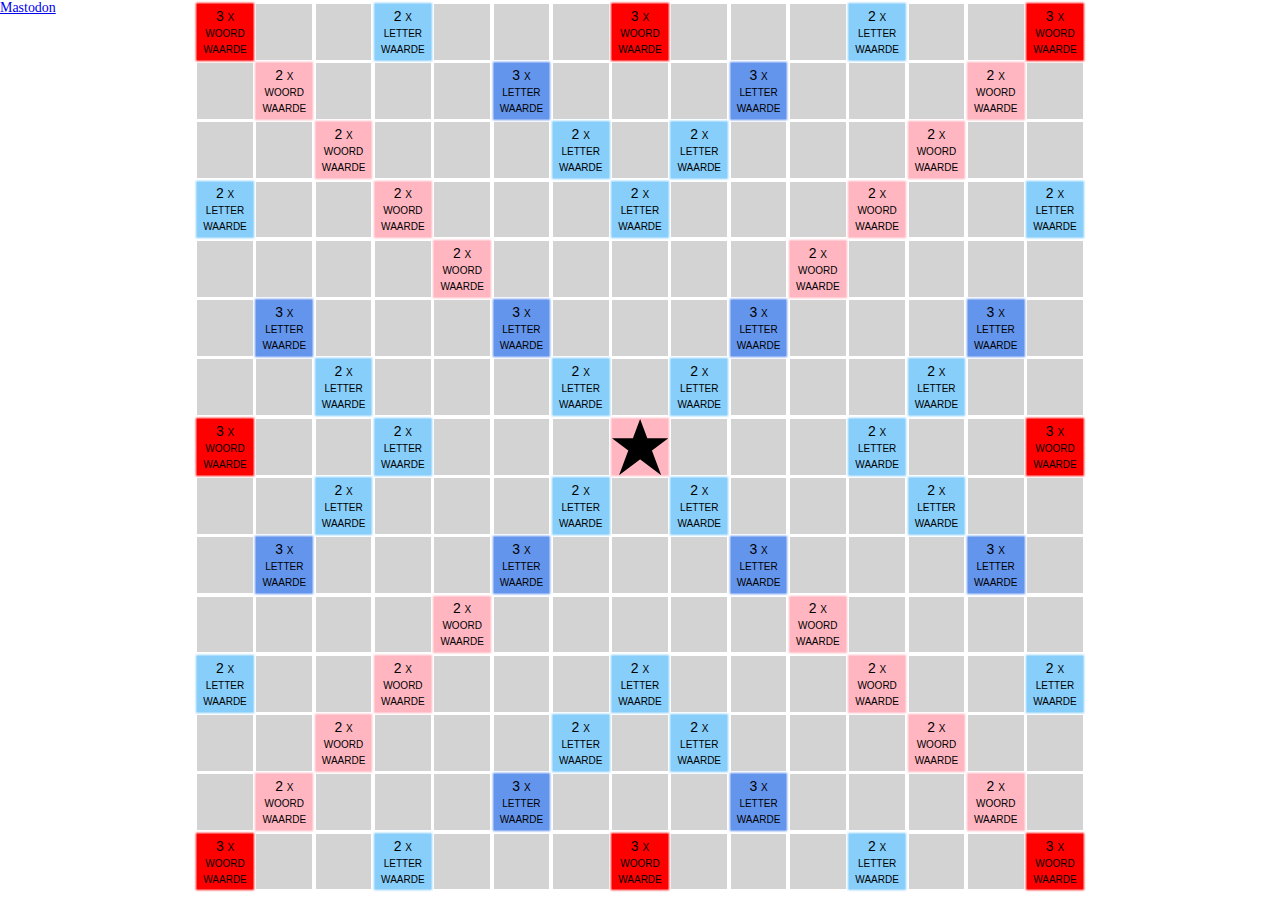
==== commit a776a598: "Changed Mastodon link" ====
--- a/index.html
+++ b/index.html
@@ -7,272 +7,286 @@
   <title>Peter Doolaard | frontend developer, auteur</title>
   <link rel="stylesheet" href="./css/reset.css">
   <link rel="stylesheet" href="./css/styles.css">
+  <link rel="me" href="https://mastodon.social/@peterdoolaard">
 </head>
 <body>
 <div class="buitengrid">
   <div class="speelbord">
-    <span data-bonus="3 x woord waarde"></span>
-    <span></span>
-    <span></span>
-    <span data-bonus="2 x letter waarde"></span>
-    <span></span>
-    <span></span>
-    <span></span>
-    <span data-bonus="3 x woord waarde"></span>
-    <span></span>
-    <span></span>
-    <span></span>
-    <span data-bonus="2 x letter waarde"></span>
-    <span></span>
-    <span></span>
-    <span data-bonus="3 x woord waarde"></span>
-    <span></span>
-    <span data-bonus="2 x woord waarde"></span>
-    <span></span>
-    <span></span>
-    <span></span>
-    <span data-bonus="3 x letter waarde"></span>
-    <span></span>
-    <span></span>
-    <span></span>
-    <span data-bonus="3 x letter waarde"></span>
-    <span></span>
-    <span></span>
-    <span></span>
-    <span data-bonus="2 x woord waarde"></span>
-    <span></span>
-    <span></span>
-    <span></span>
-    <span data-bonus="2 x woord waarde"></span>
-    <span></span>
-    <span></span>
-    <span></span>
-    <span data-bonus="2 x letter waarde"></span>
-    <span></span>
-    <span data-bonus="2 x letter waarde"></span>
-    <span></span>
-    <span></span>
-    <span></span>
-    <span data-bonus="2 x woord waarde"></span>
-    <span></span>
-    <span></span>
-    <span data-bonus="2 x letter waarde"></span>
-    <span></span>
-    <span></span>
-    <span data-bonus="2 x woord waarde"></span>
-    <span></span>
-    <span></span>
-    <span></span>
-    <span data-bonus="2 x letter waarde"></span>
-    <span></span>
-    <span></span>
-    <span></span>
-    <span data-bonus="2 x woord waarde"></span>
-    <span></span>
-    <span></span>
-    <span data-bonus="2 x letter waarde"></span>
-    <span></span>
-    <span></span>
-    <span></span>
-    <span></span>
-    <span data-bonus="2 x woord waarde"></span>
-    <span></span>
-    <span></span>
-    <span></span>
-    <span></span>
-    <span></span>
-    <span data-bonus="2 x woord waarde"></span>
-    <span></span>
-    <span></span>
-    <span></span>
-    <span></span>
-    <span></span>
-    <span data-bonus="3 x letter waarde"></span>
-    <span></span>
-    <span></span>
-    <span></span>
-    <span data-bonus="3 x letter waarde"></span>
-    <span></span>
-    <span></span>
-    <span></span>
-    <span data-bonus="3 x letter waarde"></span>
-    <span></span>
-    <span></span>
-    <span></span>
-    <span data-bonus="3 x letter waarde"></span>
-    <span></span>
-    <span></span>
-    <span></span>
-    <span data-bonus="2 x letter waarde"></span>
-    <span></span>
-    <span></span>
-    <span></span>
-    <span data-bonus="2 x letter waarde"></span>
-    <span></span>
-    <span data-bonus="2 x letter waarde"></span>
-    <span></span>
-    <span></span>
-    <span></span>
-    <span data-bonus="2 x letter waarde"></span>
-    <span></span>
-    <span></span>
-    <span data-bonus="3 x woord waarde"></span>
-    <span></span>
-    <span></span>
-    <span data-bonus="2 x letter waarde"></span>
-    <span></span>
-    <span></span>
-    <span></span>
-    <span data-bonus="ster"></span>
-    <span></span>
-    <span></span>
-    <span></span>
-    <span data-bonus="2 x letter waarde"></span>
-    <span></span>
-    <span></span>
-    <span data-bonus="3 x woord waarde"></span>
-    <span></span>
-    <span></span>
-    <span data-bonus="2 x letter waarde"></span>
-    <span></span>
-    <span></span>
-    <span></span>
-    <span data-bonus="2 x letter waarde"></span>
-    <span></span>
-    <span data-bonus="2 x letter waarde"></span>
-    <span></span>
-    <span></span>
-    <span></span>
-    <span data-bonus="2 x letter waarde"></span>
-    <span></span>
-    <span></span>
-    <span></span>
-    <span data-bonus="3 x letter waarde"></span>
-    <span></span>
-    <span></span>
-    <span></span>
-    <span data-bonus="3 x letter waarde"></span>
-    <span></span>
-    <span></span>
-    <span></span>
-    <span data-bonus="3 x letter waarde"></span>
-    <span></span>
-    <span></span>
-    <span></span>
-    <span data-bonus="3 x letter waarde"></span>
-    <span></span>
-    <span></span>
-    <span></span>
-    <span></span>
-    <span></span>
-    <span data-bonus="2 x woord waarde"></span>
-    <span></span>
-    <span></span>
-    <span></span>
-    <span></span>
-    <span></span>
-    <span data-bonus="2 x woord waarde"></span>
-    <span></span>
-    <span></span>
-    <span></span>
-    <span></span>
-    <span data-bonus="2 x letter waarde"></span>
-    <span></span>
-    <span></span>
-    <span data-bonus="2 x woord waarde"></span>
-    <span></span>
-    <span></span>
-    <span></span>
-    <span data-bonus="2 x letter waarde"></span>
-    <span></span>
-    <span></span>
-    <span></span>
-    <span data-bonus="2 x woord waarde"></span>
-    <span></span>
-    <span></span>
-    <span data-bonus="2 x letter waarde"></span>
-    <span></span>
-    <span></span>
-    <span data-bonus="2 x woord waarde"></span>
-    <span></span>
-    <span></span>
-    <span></span>
-    <span data-bonus="2 x letter waarde"></span>
-    <span></span>
-    <span data-bonus="2 x letter waarde"></span>
-    <span></span>
-    <span></span>
-    <span></span>
-    <span data-bonus="2 x woord waarde"></span>
-    <span></span>
-    <span></span>
-    <span></span>
-    <span data-bonus="2 x woord waarde"></span>
-    <span></span>
-    <span></span>
-    <span></span>
-    <span data-bonus="3 x letter waarde"></span>
-    <span></span>
-    <span></span>
-    <span></span>
-    <span data-bonus="3 x letter waarde"></span>
-    <span></span>
-    <span></span>
-    <span></span>
-    <span data-bonus="2 x woord waarde"></span>
-    <span></span>
-    <span data-bonus="3 x woord waarde"></span>
-    <span></span>
-    <span></span>
-    <span data-bonus="2 x letter waarde"></span>
-    <span></span>
-    <span></span>
-    <span></span>
-    <span data-bonus="3 x woord waarde"></span>
-    <span></span>
-    <span></span>
-    <span></span>
-    <span data-bonus="2 x letter waarde"></span>
-    <span></span>
-    <span></span>
-    <span data-bonus="3 x woord waarde"></span>
+    <div data-bonus="3 x woord waarde"></div>
+    <div></div>
+    <div></div>
+    <div data-bonus="2 x letter waarde"></div>
+    <div></div>
+    <div></div>
+    <div></div>
+    <div data-bonus="3 x woord waarde"></div>
+    <div></div>
+    <div></div>
+    <div></div>
+    <div data-bonus="2 x letter waarde"></div>
+    <div></div>
+    <div></div>
+    <div data-bonus="3 x woord waarde"></div>
+    <div></div>
+    <div data-bonus="2 x woord waarde"></div>
+    <div></div>
+    <div></div>
+    <div></div>
+    <div data-bonus="3 x letter waarde"></div>
+    <div></div>
+    <div></div>
+    <div></div>
+    <div data-bonus="3 x letter waarde"></div>
+    <div></div>
+    <div></div>
+    <div></div>
+    <div data-bonus="2 x woord waarde"></div>
+    <div></div>
+    <div></div>
+    <div></div>
+    <div data-bonus="2 x woord waarde"></div>
+    <div></div>
+    <div></div>
+    <div></div>
+    <div data-bonus="2 x letter waarde"></div>
+    <div></div>
+    <div data-bonus="2 x letter waarde"></div>
+    <div></div>
+    <div></div>
+    <div></div>
+    <div data-bonus="2 x woord waarde"></div>
+    <div></div>
+    <div></div>
+    <div data-bonus="2 x letter waarde"></div>
+    <div></div>
+    <div></div>
+    <div data-bonus="2 x woord waarde"></div>
+    <div></div>
+    <div></div>
+    <div></div>
+    <div data-bonus="2 x letter waarde"></div>
+    <div></div>
+    <div></div>
+    <div></div>
+    <div data-bonus="2 x woord waarde"></div>
+    <div></div>
+    <div></div>
+    <div data-bonus="2 x letter waarde"></div>
+    <div></div>
+    <div></div>
+    <div></div>
+    <div></div>
+    <div data-bonus="2 x woord waarde"></div>
+    <div></div>
+    <div></div>
+    <div></div>
+    <div></div>
+    <div></div>
+    <div data-bonus="2 x woord waarde"></div>
+    <div></div>
+    <div></div>
+    <div></div>
+    <div></div>
+    <div></div>
+    <div data-bonus="3 x letter waarde"></div>
+    <div></div>
+    <div></div>
+    <div></div>
+    <div data-bonus="3 x letter waarde"></div>
+    <div></div>
+    <div></div>
+    <div></div>
+    <div data-bonus="3 x letter waarde"></div>
+    <div></div>
+    <div></div>
+    <div></div>
+    <div data-bonus="3 x letter waarde"></div>
+    <div></div>
+    <div></div>
+    <div></div>
+    <div data-bonus="2 x letter waarde"></div>
+    <div></div>
+    <div></div>
+    <div></div>
+    <div data-bonus="2 x letter waarde"></div>
+    <div></div>
+    <div data-bonus="2 x letter waarde"></div>
+    <div></div>
+    <div></div>
+    <div></div>
+    <div data-bonus="2 x letter waarde"></div>
+    <div></div>
+    <div></div>
+    <div data-bonus="3 x woord waarde"></div>
+    <div></div>
+    <div></div>
+    <div data-bonus="2 x letter waarde"></div>
+    <div></div>
+    <div></div>
+    <div></div>
+    <div data-bonus="ster"></div>
+    <div></div>
+    <div></div>
+    <div></div>
+    <div data-bonus="2 x letter waarde"></div>
+    <div></div>
+    <div></div>
+    <div data-bonus="3 x woord waarde"></div>
+    <div></div>
+    <div></div>
+    <div data-bonus="2 x letter waarde"></div>
+    <div></div>
+    <div></div>
+    <div></div>
+    <div data-bonus="2 x letter waarde"></div>
+    <div></div>
+    <div data-bonus="2 x letter waarde"></div>
+    <div></div>
+    <div></div>
+    <div></div>
+    <div data-bonus="2 x letter waarde"></div>
+    <div></div>
+    <div></div>
+    <div></div>
+    <div data-bonus="3 x letter waarde"></div>
+    <div></div>
+    <div></div>
+    <div></div>
+    <div data-bonus="3 x letter waarde"></div>
+    <div></div>
+    <div></div>
+    <div></div>
+    <div data-bonus="3 x letter waarde"></div>
+    <div></div>
+    <div></div>
+    <div></div>
+    <div data-bonus="3 x letter waarde"></div>
+    <div></div>
+    <div></div>
+    <div></div>
+    <div></div>
+    <div></div>
+    <div data-bonus="2 x woord waarde"></div>
+    <div></div>
+    <div></div>
+    <div></div>
+    <div></div>
+    <div></div>
+    <div data-bonus="2 x woord waarde"></div>
+    <div></div>
+    <div></div>
+    <div></div>
+    <div></div>
+    <div data-bonus="2 x letter waarde"></div>
+    <div></div>
+    <div></div>
+    <div data-bonus="2 x woord waarde"></div>
+    <div></div>
+    <div></div>
+    <div></div>
+    <div data-bonus="2 x letter waarde"></div>
+    <div></div>
+    <div></div>
+    <div></div>
+    <div data-bonus="2 x woord waarde"></div>
+    <div></div>
+    <div></div>
+    <div data-bonus="2 x letter waarde"></div>
+    <div></div>
+    <div></div>
+    <div data-bonus="2 x woord waarde"></div>
+    <div></div>
+    <div></div>
+    <div></div>
+    <div data-bonus="2 x letter waarde"></div>
+    <div></div>
+    <div data-bonus="2 x letter waarde"></div>
+    <div></div>
+    <div></div>
+    <div></div>
+    <div data-bonus="2 x woord waarde"></div>
+    <div></div>
+    <div></div>
+    <div></div>
+    <div data-bonus="2 x woord waarde"></div>
+    <div></div>
+    <div></div>
+    <div></div>
+    <div data-bonus="3 x letter waarde"></div>
+    <div></div>
+    <div></div>
+    <div></div>
+    <div data-bonus="3 x letter waarde"></div>
+    <div></div>
+    <div></div>
+    <div></div>
+    <div data-bonus="2 x woord waarde"></div>
+    <div></div>
+    <div data-bonus="3 x woord waarde"></div>
+    <div></div>
+    <div></div>
+    <div data-bonus="2 x letter waarde"></div>
+    <div></div>
+    <div></div>
+    <div></div>
+    <div data-bonus="3 x woord waarde"></div>
+    <div></div>
+    <div></div>
+    <div></div>
+    <div data-bonus="2 x letter waarde"></div>
+    <div></div>
+    <div></div>
+    <div data-bonus="3 x woord waarde"></div>
   </div>
   <div class="lettergrid">
     <!-- woord 1 -->
-    <span class="letter" data-letter="F" data-waarde="4"></span>
-    <span class="letter" data-letter="I" data-waarde="1"></span>
-    <span class="letter" data-letter="J" data-waarde="4"></span>
-    <span class="letter" data-letter="N" data-waarde="1"></span>
-    <span class="letter" data-letter="E" data-waarde="1"></span>
+    <div class="letter" data-letter="F" data-waarde="4"></div>
+    <div class="letter" data-letter="R" data-waarde="2"></div>
+    <div class="letter" data-letter="O" data-waarde="1"></div>
+    <div class="letter" data-letter="N" data-waarde="1"></div>
+    <div class="letter" data-letter="T" data-waarde="2"></div>
+    <div class="letter" data-letter="E" data-waarde="1"></div>
+    <div class="letter" data-letter="N" data-waarde="1"></div>
+    <div class="letter" data-letter="D" data-waarde="2"></div>
     <!-- woord 2 -->
-    <span class="letter" data-letter="E" data-waarde="1"></span>
-    <span class="letter" data-letter="E" data-waarde="1"></span>
-    <span class="letter" data-letter="S" data-waarde="2"></span>
-    <span class="letter" data-letter="D" data-waarde="2"></span>
-    <span class="letter" data-letter="T" data-waarde="2"></span>
-    <span class="letter" data-letter="D" data-waarde="2"></span>
-    <span class="letter" data-letter="A" data-waarde="1"></span>
-    <span class="letter" data-letter="G" data-waarde="3"></span>
-    <span class="letter" data-letter="E" data-waarde="1"></span>
-    <span class="letter" data-letter="N" data-waarde="1"></span>
+    <div class="letter" data-letter="D" data-waarde="2"></div>
+    <div class="letter" data-letter="V" data-waarde="4"></div>
+    <div class="letter" data-letter="E" data-waarde="1"></div>
+    <div class="letter" data-letter="L" data-waarde="3"></div>
+    <div class="letter" data-letter="O" data-waarde="1"></div>
+    <div class="letter" data-letter="P" data-waarde="3"></div>
+    <div class="letter" data-letter="E" data-waarde="1"></div>
+    <div class="letter" data-letter="R" data-waarde="1"></div>
     <!-- woord 3 -->
-    <span class="letter" data-letter="G" data-waarde="4"></span>
-    <span class="letter" data-letter="L" data-waarde="1"></span>
-    <span class="letter" data-letter="U" data-waarde="3"></span>
-    <span class="letter" data-letter="K" data-waarde="1"></span>
-    <span class="letter" data-letter="K" data-waarde="3"></span>
-    <span class="letter" data-letter="I" data-waarde="1"></span>
-    <span class="letter" data-letter="G" data-waarde="1"></span>
+    <div class="letter" data-letter="A" data-waarde="1"></div>
+    <div class="letter" data-letter="U" data-waarde="4"></div>
+    <div class="letter" data-letter="T" data-waarde="2"></div>
+    <div class="letter" data-letter="U" data-waarde="4"></div>
+    <div class="letter" data-letter="R" data-waarde="2"></div>
     <!-- woord 4 -->
-    <span class="letter" data-letter="N" data-waarde="4"></span>
-    <span class="letter" data-letter="I" data-waarde="4"></span>
-    <span class="letter" data-letter="E" data-waarde="2"></span>
-    <span class="letter" data-letter="U" data-waarde="4"></span>
-    <span class="letter" data-letter="W" data-waarde="2"></span>
-    <span class="letter" data-letter="J" data-waarde="3"></span>
-    <span class="letter" data-letter="A" data-waarde="2"></span>
-    <span class="letter" data-letter="R" data-waarde="1"></span>
+    <div class="letter" data-letter="P" data-waarde="3"></div>
+    <div class="letter" data-letter="E" data-waarde="1"></div>
+    <div class="letter" data-letter="T" data-waarde="2"></div>
+    <div class="letter" data-letter="E" data-waarde="1"></div>
+    <div class="letter" data-letter="D" data-waarde="2"></div>
+    <div class="letter" data-letter="O" data-waarde="2"></div>
+    <div class="letter" data-letter="O" data-waarde="1"></div>
+    <div class="letter" data-letter="L" data-waarde="3"></div>
+    <div class="letter" data-letter="A" data-waarde="1"></div>
+    <div class="letter" data-letter="A" data-waarde="1"></div>
+    <div class="letter" data-letter="R" data-waarde="2"></div>
+    <div class="letter" data-letter="D" data-waarde="2"></div>
+    <!-- woord 5 -->
+    <div class="letter" data-letter="H" data-waarde="4"></div>
+    <div class="letter" data-letter="I" data-waarde="1"></div>
+    <div class="letter" data-letter="@" data-waarde="10"></div>
+    <!-- woord 5 -->
+    <div class="letter" data-letter="." data-waarde="0"></div>
+    <div class="letter" data-letter="N" data-waarde="1"></div>
+    <div class="letter" data-letter="L" data-waarde="3"></div>
+
   </div>
 </div>
+  <a style="position:absolute;top:0;left:0;inline-size:0;block-size:0" rel="me" href="https://mastodon.social/@peterdoolaard">Mastodon</a>
 </body>
-</html>+</html>
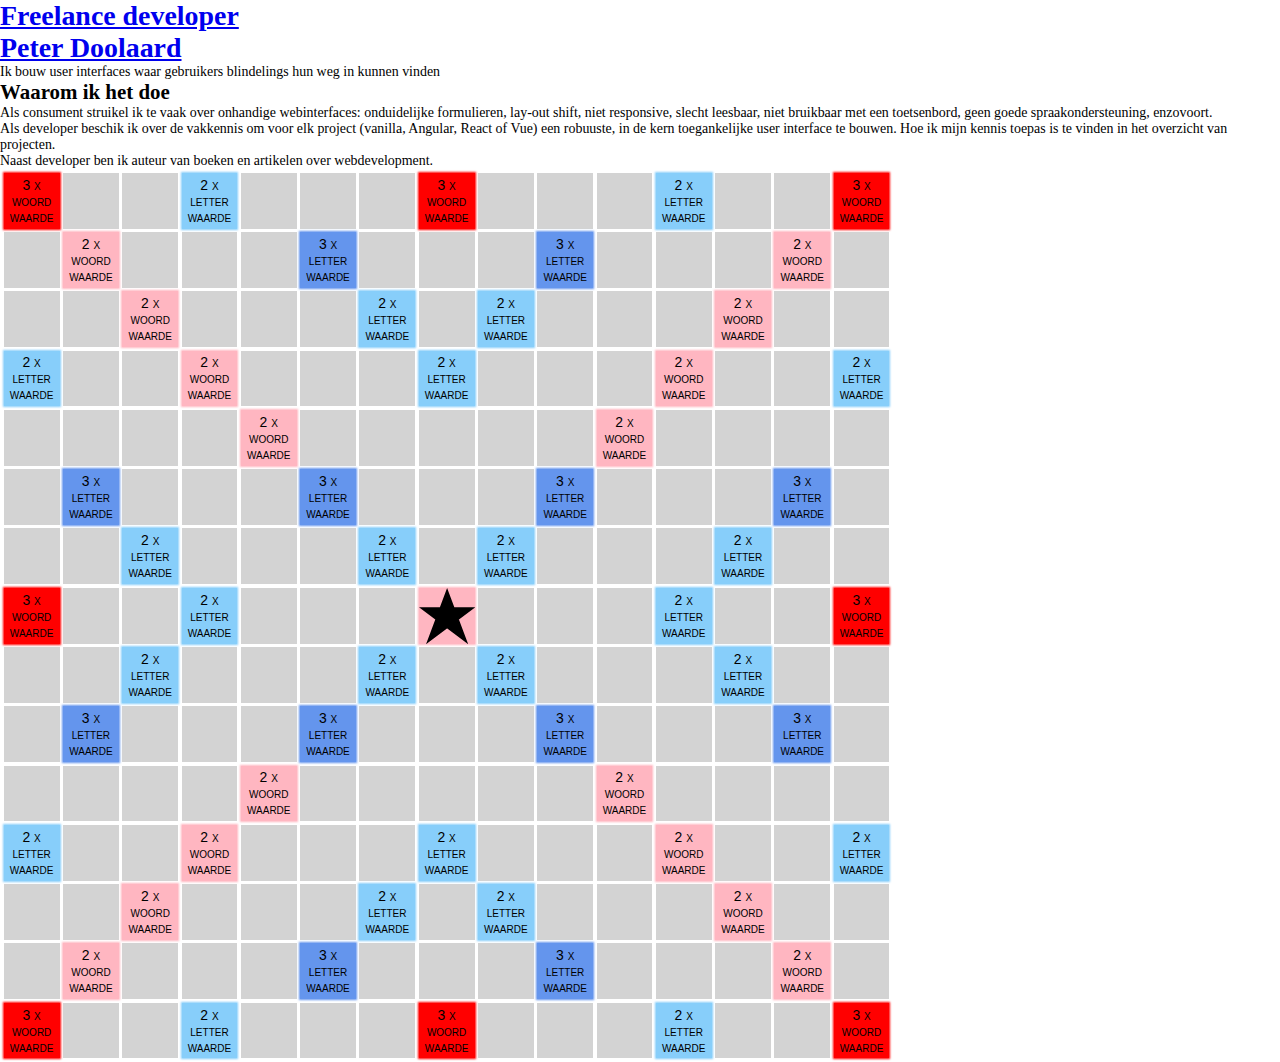
==== commit f7e950a8: "Setup sass watcher" ====
--- a/index.html
+++ b/index.html
@@ -4,289 +4,309 @@
   <meta charset="UTF-8">
   <meta name="viewport"
         content="width=device-width, initial-scale=1.0">
-  <title>Peter Doolaard | frontend developer, auteur</title>
+  <title>Peter Doolaard | freelance developer, auteur</title>
   <link rel="stylesheet" href="./css/reset.css">
   <link rel="stylesheet" href="./css/styles.css">
-  <link rel="me" href="https://mastodon.social/@peterdoolaard">
 </head>
 <body>
-<div class="buitengrid">
+<header>
+  <h1 class="site-header">
+    <a href="/">
+      <span>Freelance developer</span>
+      <span>Peter Doolaard</span>
+    </a>
+  </h1>
+  <p>Ik bouw user interfaces waar gebruikers blindelings hun weg in kunnen vinden</p>
+</header>
+<main class="bio">
+  <h2>Waarom ik het doe</h2>
+  <p class="intro">
+    Als consument struikel ik te vaak over onhandige webinterfaces: onduidelijke formulieren, lay-out shift, niet responsive, slecht leesbaar, niet bruikbaar met een toetsenbord, geen goede spraakondersteuning, enzovoort.</p>
+  <p>Als developer beschik ik over de vakkennis om voor elk project (vanilla, Angular, React of Vue) een robuuste, in de kern toegankelijke user interface te bouwen. Hoe ik mijn kennis toepas is te vinden in het overzicht van projecten.
+  </p>
+  <p>Naast developer ben ik auteur van boeken en artikelen over webdevelopment.</p>
+</main>
+
+<div class="buitengrid" aria-hidden="true">
   <div class="speelbord">
-    <div data-bonus="3 x woord waarde"></div>
-    <div></div>
-    <div></div>
-    <div data-bonus="2 x letter waarde"></div>
-    <div></div>
-    <div></div>
-    <div></div>
-    <div data-bonus="3 x woord waarde"></div>
-    <div></div>
-    <div></div>
-    <div></div>
-    <div data-bonus="2 x letter waarde"></div>
-    <div></div>
-    <div></div>
-    <div data-bonus="3 x woord waarde"></div>
-    <div></div>
-    <div data-bonus="2 x woord waarde"></div>
-    <div></div>
-    <div></div>
-    <div></div>
-    <div data-bonus="3 x letter waarde"></div>
-    <div></div>
-    <div></div>
-    <div></div>
-    <div data-bonus="3 x letter waarde"></div>
-    <div></div>
-    <div></div>
-    <div></div>
-    <div data-bonus="2 x woord waarde"></div>
-    <div></div>
-    <div></div>
-    <div></div>
-    <div data-bonus="2 x woord waarde"></div>
-    <div></div>
-    <div></div>
-    <div></div>
-    <div data-bonus="2 x letter waarde"></div>
-    <div></div>
-    <div data-bonus="2 x letter waarde"></div>
-    <div></div>
-    <div></div>
-    <div></div>
-    <div data-bonus="2 x woord waarde"></div>
-    <div></div>
-    <div></div>
-    <div data-bonus="2 x letter waarde"></div>
-    <div></div>
-    <div></div>
-    <div data-bonus="2 x woord waarde"></div>
-    <div></div>
-    <div></div>
-    <div></div>
-    <div data-bonus="2 x letter waarde"></div>
-    <div></div>
-    <div></div>
-    <div></div>
-    <div data-bonus="2 x woord waarde"></div>
-    <div></div>
-    <div></div>
-    <div data-bonus="2 x letter waarde"></div>
-    <div></div>
-    <div></div>
-    <div></div>
-    <div></div>
-    <div data-bonus="2 x woord waarde"></div>
-    <div></div>
-    <div></div>
-    <div></div>
-    <div></div>
-    <div></div>
-    <div data-bonus="2 x woord waarde"></div>
-    <div></div>
-    <div></div>
-    <div></div>
-    <div></div>
-    <div></div>
-    <div data-bonus="3 x letter waarde"></div>
-    <div></div>
-    <div></div>
-    <div></div>
-    <div data-bonus="3 x letter waarde"></div>
-    <div></div>
-    <div></div>
-    <div></div>
-    <div data-bonus="3 x letter waarde"></div>
-    <div></div>
-    <div></div>
-    <div></div>
-    <div data-bonus="3 x letter waarde"></div>
-    <div></div>
-    <div></div>
-    <div></div>
-    <div data-bonus="2 x letter waarde"></div>
-    <div></div>
-    <div></div>
-    <div></div>
-    <div data-bonus="2 x letter waarde"></div>
-    <div></div>
-    <div data-bonus="2 x letter waarde"></div>
-    <div></div>
-    <div></div>
-    <div></div>
-    <div data-bonus="2 x letter waarde"></div>
-    <div></div>
-    <div></div>
-    <div data-bonus="3 x woord waarde"></div>
-    <div></div>
-    <div></div>
-    <div data-bonus="2 x letter waarde"></div>
-    <div></div>
-    <div></div>
-    <div></div>
-    <div data-bonus="ster"></div>
-    <div></div>
-    <div></div>
-    <div></div>
-    <div data-bonus="2 x letter waarde"></div>
-    <div></div>
-    <div></div>
-    <div data-bonus="3 x woord waarde"></div>
-    <div></div>
-    <div></div>
-    <div data-bonus="2 x letter waarde"></div>
-    <div></div>
-    <div></div>
-    <div></div>
-    <div data-bonus="2 x letter waarde"></div>
-    <div></div>
-    <div data-bonus="2 x letter waarde"></div>
-    <div></div>
-    <div></div>
-    <div></div>
-    <div data-bonus="2 x letter waarde"></div>
-    <div></div>
-    <div></div>
-    <div></div>
-    <div data-bonus="3 x letter waarde"></div>
-    <div></div>
-    <div></div>
-    <div></div>
-    <div data-bonus="3 x letter waarde"></div>
-    <div></div>
-    <div></div>
-    <div></div>
-    <div data-bonus="3 x letter waarde"></div>
-    <div></div>
-    <div></div>
-    <div></div>
-    <div data-bonus="3 x letter waarde"></div>
-    <div></div>
-    <div></div>
-    <div></div>
-    <div></div>
-    <div></div>
-    <div data-bonus="2 x woord waarde"></div>
-    <div></div>
-    <div></div>
-    <div></div>
-    <div></div>
-    <div></div>
-    <div data-bonus="2 x woord waarde"></div>
-    <div></div>
-    <div></div>
-    <div></div>
-    <div></div>
-    <div data-bonus="2 x letter waarde"></div>
-    <div></div>
-    <div></div>
-    <div data-bonus="2 x woord waarde"></div>
-    <div></div>
-    <div></div>
-    <div></div>
-    <div data-bonus="2 x letter waarde"></div>
-    <div></div>
-    <div></div>
-    <div></div>
-    <div data-bonus="2 x woord waarde"></div>
-    <div></div>
-    <div></div>
-    <div data-bonus="2 x letter waarde"></div>
-    <div></div>
-    <div></div>
-    <div data-bonus="2 x woord waarde"></div>
-    <div></div>
-    <div></div>
-    <div></div>
-    <div data-bonus="2 x letter waarde"></div>
-    <div></div>
-    <div data-bonus="2 x letter waarde"></div>
-    <div></div>
-    <div></div>
-    <div></div>
-    <div data-bonus="2 x woord waarde"></div>
-    <div></div>
-    <div></div>
-    <div></div>
-    <div data-bonus="2 x woord waarde"></div>
-    <div></div>
-    <div></div>
-    <div></div>
-    <div data-bonus="3 x letter waarde"></div>
-    <div></div>
-    <div></div>
-    <div></div>
-    <div data-bonus="3 x letter waarde"></div>
-    <div></div>
-    <div></div>
-    <div></div>
-    <div data-bonus="2 x woord waarde"></div>
-    <div></div>
-    <div data-bonus="3 x woord waarde"></div>
-    <div></div>
-    <div></div>
-    <div data-bonus="2 x letter waarde"></div>
-    <div></div>
-    <div></div>
-    <div></div>
-    <div data-bonus="3 x woord waarde"></div>
-    <div></div>
-    <div></div>
-    <div></div>
-    <div data-bonus="2 x letter waarde"></div>
-    <div></div>
-    <div></div>
-    <div data-bonus="3 x woord waarde"></div>
+    <span data-bonus="3 x woord waarde" tabindex="0"></span>
+    <span tabindex="0"></span>
+    <span tabindex="0"></span>
+    <span data-bonus="2 x letter waarde" tabindex="0"></span>
+    <span tabindex="0"></span>
+    <span tabindex="0"></span>
+    <span tabindex="0"></span>
+    <span data-bonus="3 x woord waarde" tabindex="0"></span>
+    <span tabindex="0"></span>
+    <span tabindex="0"></span>
+    <span tabindex="0"></span>
+    <span data-bonus="2 x letter waarde" tabindex="0"></span>
+    <span tabindex="0"></span>
+    <span tabindex="0"></span>
+    <span data-bonus="3 x woord waarde" tabindex="0"></span>
+    <span tabindex="0"></span>
+    <span data-bonus="2 x woord waarde" tabindex="0"></span>
+    <span tabindex="0"></span>
+    <span tabindex="0"></span>
+    <span tabindex="0"></span>
+    <span data-bonus="3 x letter waarde" tabindex="0"></span>
+    <span tabindex="0"></span>
+    <span tabindex="0"></span>
+    <span tabindex="0"></span>
+    <span data-bonus="3 x letter waarde" tabindex="0"></span>
+    <span tabindex="0"></span>
+    <span tabindex="0"></span>
+    <span tabindex="0"></span>
+    <span data-bonus="2 x woord waarde" tabindex="0"></span>
+    <span tabindex="0"></span>
+    <span tabindex="0"></span>
+    <span tabindex="0"></span>
+    <span data-bonus="2 x woord waarde" tabindex="0"></span>
+    <span tabindex="0"></span>
+    <span tabindex="0"></span>
+    <span tabindex="0"></span>
+    <span data-bonus="2 x letter waarde" tabindex="0"></span>
+    <span tabindex="0"></span>
+    <span data-bonus="2 x letter waarde" tabindex="0"></span>
+    <span tabindex="0"></span>
+    <span tabindex="0"></span>
+    <span tabindex="0"></span>
+    <span data-bonus="2 x woord waarde" tabindex="0"></span>
+    <span tabindex="0"></span>
+    <span tabindex="0"></span>
+    <span data-bonus="2 x letter waarde" tabindex="0"></span>
+    <span tabindex="0"></span>
+    <span tabindex="0"></span>
+    <span data-bonus="2 x woord waarde" tabindex="0"></span>
+    <span tabindex="0"></span>
+    <span tabindex="0"></span>
+    <span tabindex="0"></span>
+    <span data-bonus="2 x letter waarde" tabindex="0"></span>
+    <span tabindex="0"></span>
+    <span tabindex="0"></span>
+    <span tabindex="0"></span>
+    <span data-bonus="2 x woord waarde" tabindex="0"></span>
+    <span tabindex="0"></span>
+    <span tabindex="0"></span>
+    <span data-bonus="2 x letter waarde" tabindex="0"></span>
+    <span tabindex="0"></span>
+    <span tabindex="0"></span>
+    <span tabindex="0"></span>
+    <span tabindex="0"></span>
+    <span data-bonus="2 x woord waarde" tabindex="0"></span>
+    <span tabindex="0"></span>
+    <span tabindex="0"></span>
+    <span tabindex="0"></span>
+    <span tabindex="0"></span>
+    <span tabindex="0"></span>
+    <span data-bonus="2 x woord waarde" tabindex="0"></span>
+    <span tabindex="0"></span>
+    <span tabindex="0"></span>
+    <span tabindex="0"></span>
+    <span tabindex="0"></span>
+    <span tabindex="0"></span>
+    <span data-bonus="3 x letter waarde" tabindex="0"></span>
+    <span tabindex="0"></span>
+    <span tabindex="0"></span>
+    <span tabindex="0"></span>
+    <span data-bonus="3 x letter waarde" tabindex="0"></span>
+    <span tabindex="0"></span>
+    <span tabindex="0"></span>
+    <span tabindex="0"></span>
+    <span data-bonus="3 x letter waarde" tabindex="0"></span>
+    <span tabindex="0"></span>
+    <span tabindex="0"></span>
+    <span tabindex="0"></span>
+    <span data-bonus="3 x letter waarde" tabindex="0"></span>
+    <span tabindex="0"></span>
+    <span tabindex="0"></span>
+    <span tabindex="0"></span>
+    <span data-bonus="2 x letter waarde" tabindex="0"></span>
+    <span tabindex="0"></span>
+    <span tabindex="0"></span>
+    <span tabindex="0"></span>
+    <span data-bonus="2 x letter waarde" tabindex="0"></span>
+    <span tabindex="0"></span>
+    <span data-bonus="2 x letter waarde" tabindex="0"></span>
+    <span tabindex="0"></span>
+    <span tabindex="0"></span>
+    <span tabindex="0"></span>
+    <span data-bonus="2 x letter waarde" tabindex="0"></span>
+    <span tabindex="0"></span>
+    <span tabindex="0"></span>
+    <span data-bonus="3 x woord waarde" tabindex="0"></span>
+    <span tabindex="0"></span>
+    <span tabindex="0"></span>
+    <span data-bonus="2 x letter waarde" tabindex="0"></span>
+    <span tabindex="0"></span>
+    <span tabindex="0"></span>
+    <span tabindex="0"></span>
+    <span data-bonus="ster" tabindex="0"></span>
+    <span tabindex="0"></span>
+    <span tabindex="0"></span>
+    <span tabindex="0"></span>
+    <span data-bonus="2 x letter waarde" tabindex="0"></span>
+    <span tabindex="0"></span>
+    <span tabindex="0"></span>
+    <span data-bonus="3 x woord waarde" tabindex="0"></span>
+    <span tabindex="0"></span>
+    <span tabindex="0"></span>
+    <span data-bonus="2 x letter waarde" tabindex="0"></span>
+    <span tabindex="0"></span>
+    <span tabindex="0"></span>
+    <span tabindex="0"></span>
+    <span data-bonus="2 x letter waarde" tabindex="0"></span>
+    <span tabindex="0"></span>
+    <span data-bonus="2 x letter waarde" tabindex="0"></span>
+    <span tabindex="0"></span>
+    <span tabindex="0"></span>
+    <span tabindex="0"></span>
+    <span data-bonus="2 x letter waarde" tabindex="0"></span>
+    <span tabindex="0"></span>
+    <span tabindex="0"></span>
+    <span tabindex="0"></span>
+    <span data-bonus="3 x letter waarde" tabindex="0"></span>
+    <span tabindex="0"></span>
+    <span tabindex="0"></span>
+    <span tabindex="0"></span>
+    <span data-bonus="3 x letter waarde" tabindex="0"></span>
+    <span tabindex="0"></span>
+    <span tabindex="0"></span>
+    <span tabindex="0"></span>
+    <span data-bonus="3 x letter waarde" tabindex="0"></span>
+    <span tabindex="0"></span>
+    <span tabindex="0"></span>
+    <span tabindex="0"></span>
+    <span data-bonus="3 x letter waarde" tabindex="0"></span>
+    <span tabindex="0"></span>
+    <span tabindex="0"></span>
+    <span tabindex="0"></span>
+    <span tabindex="0"></span>
+    <span tabindex="0"></span>
+    <span data-bonus="2 x woord waarde" tabindex="0"></span>
+    <span tabindex="0"></span>
+    <span tabindex="0"></span>
+    <span tabindex="0"></span>
+    <span tabindex="0"></span>
+    <span tabindex="0"></span>
+    <span data-bonus="2 x woord waarde" tabindex="0"></span>
+    <span tabindex="0"></span>
+    <span tabindex="0"></span>
+    <span tabindex="0"></span>
+    <span tabindex="0"></span>
+    <span data-bonus="2 x letter waarde" tabindex="0"></span>
+    <span tabindex="0"></span>
+    <span tabindex="0"></span>
+    <span data-bonus="2 x woord waarde" tabindex="0"></span>
+    <span tabindex="0"></span>
+    <span tabindex="0"></span>
+    <span tabindex="0"></span>
+    <span data-bonus="2 x letter waarde" tabindex="0"></span>
+    <span tabindex="0"></span>
+    <span tabindex="0"></span>
+    <span tabindex="0"></span>
+    <span data-bonus="2 x woord waarde" tabindex="0"></span>
+    <span tabindex="0"></span>
+    <span tabindex="0"></span>
+    <span data-bonus="2 x letter waarde" tabindex="0"></span>
+    <span tabindex="0"></span>
+    <span tabindex="0"></span>
+    <span data-bonus="2 x woord waarde" tabindex="0"></span>
+    <span tabindex="0"></span>
+    <span tabindex="0"></span>
+    <span tabindex="0"></span>
+    <span data-bonus="2 x letter waarde" tabindex="0"></span>
+    <span tabindex="0"></span>
+    <span data-bonus="2 x letter waarde" tabindex="0"></span>
+    <span tabindex="0"></span>
+    <span tabindex="0"></span>
+    <span tabindex="0"></span>
+    <span data-bonus="2 x woord waarde" tabindex="0"></span>
+    <span tabindex="0"></span>
+    <span tabindex="0"></span>
+    <span tabindex="0"></span>
+    <span data-bonus="2 x woord waarde" tabindex="0"></span>
+    <span tabindex="0"></span>
+    <span tabindex="0"></span>
+    <span tabindex="0"></span>
+    <span data-bonus="3 x letter waarde" tabindex="0"></span>
+    <span tabindex="0"></span>
+    <span tabindex="0"></span>
+    <span tabindex="0"></span>
+    <span data-bonus="3 x letter waarde" tabindex="0"></span>
+    <span tabindex="0"></span>
+    <span tabindex="0"></span>
+    <span tabindex="0"></span>
+    <span data-bonus="2 x woord waarde" tabindex="0"></span>
+    <span tabindex="0"></span>
+    <span data-bonus="3 x woord waarde" tabindex="0"></span>
+    <span tabindex="0"></span>
+    <span tabindex="0"></span>
+    <span data-bonus="2 x letter waarde" tabindex="0"></span>
+    <span tabindex="0"></span>
+    <span tabindex="0"></span>
+    <span tabindex="0"></span>
+    <span data-bonus="3 x woord waarde" tabindex="0"></span>
+    <span tabindex="0"></span>
+    <span tabindex="0"></span>
+    <span tabindex="0"></span>
+    <span data-bonus="2 x letter waarde" tabindex="0"></span>
+    <span tabindex="0"></span>
+    <span tabindex="0"></span>
+    <span data-bonus="3 x woord waarde" tabindex="0"></span>
   </div>
   <div class="lettergrid">
     <!-- woord 1 -->
-    <div class="letter" data-letter="F" data-waarde="4"></div>
-    <div class="letter" data-letter="R" data-waarde="2"></div>
-    <div class="letter" data-letter="O" data-waarde="1"></div>
-    <div class="letter" data-letter="N" data-waarde="1"></div>
-    <div class="letter" data-letter="T" data-waarde="2"></div>
-    <div class="letter" data-letter="E" data-waarde="1"></div>
-    <div class="letter" data-letter="N" data-waarde="1"></div>
-    <div class="letter" data-letter="D" data-waarde="2"></div>
+    <span class="letter" data-letter="F" data-waarde="4"></span>
+    <span class="letter" data-letter="R" data-waarde="1"></span>
+    <span class="letter" data-letter="E" data-waarde="1"></span>
+    <span class="letter" data-letter="E" data-waarde="1"></span>
+    <span class="letter" data-letter="L" data-waarde="3"></span>
+    <span class="letter" data-letter="A" data-waarde="1"></span>
+    <span class="letter" data-letter="N" data-waarde="1"></span>
+    <span class="letter" data-letter="C" data-waarde="2"></span>
+    <span class="letter" data-letter="E" data-waarde="1"></span>
     <!-- woord 2 -->
-    <div class="letter" data-letter="D" data-waarde="2"></div>
-    <div class="letter" data-letter="V" data-waarde="4"></div>
-    <div class="letter" data-letter="E" data-waarde="1"></div>
-    <div class="letter" data-letter="L" data-waarde="3"></div>
-    <div class="letter" data-letter="O" data-waarde="1"></div>
-    <div class="letter" data-letter="P" data-waarde="3"></div>
-    <div class="letter" data-letter="E" data-waarde="1"></div>
-    <div class="letter" data-letter="R" data-waarde="1"></div>
+    <span class="letter" data-letter="D" data-waarde="2"></span>
+    <span class="letter" data-letter="V" data-waarde="4"></span>
+    <span class="letter" data-letter="E" data-waarde="1"></span>
+    <span class="letter" data-letter="L" data-waarde="3"></span>
+    <span class="letter" data-letter="O" data-waarde="1"></span>
+    <span class="letter" data-letter="P" data-waarde="3"></span>
+    <span class="letter" data-letter="E" data-waarde="1"></span>
+    <span class="letter" data-letter="R" data-waarde="1"></span>
     <!-- woord 3 -->
-    <div class="letter" data-letter="A" data-waarde="1"></div>
-    <div class="letter" data-letter="U" data-waarde="4"></div>
-    <div class="letter" data-letter="T" data-waarde="2"></div>
-    <div class="letter" data-letter="U" data-waarde="4"></div>
-    <div class="letter" data-letter="R" data-waarde="2"></div>
+    <span class="letter" data-letter="U" data-waarde="4"></span>
+    <span class="letter" data-letter="T" data-waarde="2"></span>
+    <span class="letter" data-letter="E" data-waarde="1"></span>
+    <span class="letter" data-letter="U" data-waarde="4"></span>
+    <span class="letter" data-letter="R" data-waarde="2"></span>
     <!-- woord 4 -->
-    <div class="letter" data-letter="P" data-waarde="3"></div>
-    <div class="letter" data-letter="E" data-waarde="1"></div>
-    <div class="letter" data-letter="T" data-waarde="2"></div>
-    <div class="letter" data-letter="E" data-waarde="1"></div>
-    <div class="letter" data-letter="D" data-waarde="2"></div>
-    <div class="letter" data-letter="O" data-waarde="2"></div>
-    <div class="letter" data-letter="O" data-waarde="1"></div>
-    <div class="letter" data-letter="L" data-waarde="3"></div>
-    <div class="letter" data-letter="A" data-waarde="1"></div>
-    <div class="letter" data-letter="A" data-waarde="1"></div>
-    <div class="letter" data-letter="R" data-waarde="2"></div>
-    <div class="letter" data-letter="D" data-waarde="2"></div>
+    <span class="letter" data-letter="P" data-waarde="3"></span>
+    <span class="letter" data-letter="E" data-waarde="1"></span>
+    <span class="letter" data-letter="T" data-waarde="2"></span>
+    <span class="letter" data-letter="E" data-waarde="1"></span>
+    <span class="letter" data-letter="D" data-waarde="2"></span>
+    <span class="letter" data-letter="O" data-waarde="2"></span>
+    <span class="letter" data-letter="O" data-waarde="1"></span>
+    <span class="letter" data-letter="L" data-waarde="3"></span>
+    <span class="letter" data-letter="A" data-waarde="1"></span>
+    <span class="letter" data-letter="A" data-waarde="1"></span>
+    <span class="letter" data-letter="R" data-waarde="2"></span>
+    <span class="letter" data-letter="D" data-waarde="2"></span>
     <!-- woord 5 -->
-    <div class="letter" data-letter="H" data-waarde="4"></div>
-    <div class="letter" data-letter="I" data-waarde="1"></div>
-    <div class="letter" data-letter="@" data-waarde="10"></div>
+    <span class="letter" data-letter="P" data-waarde="4"></span>
+    <span class="letter" data-letter="E" data-waarde="1"></span>
+    <span class="letter" data-letter="T" data-waarde="2"></span>
+    <span class="letter" data-letter="E" data-waarde="1"></span>
+    <span class="letter" data-letter="R" data-waarde="2"></span>
+    <span class="letter" data-letter="@" data-waarde="10"></span>
     <!-- woord 5 -->
-    <div class="letter" data-letter="." data-waarde="0"></div>
-    <div class="letter" data-letter="N" data-waarde="1"></div>
-    <div class="letter" data-letter="L" data-waarde="3"></div>
+    <span class="letter" data-letter="." data-waarde="0"></span>
+    <span class="letter" data-letter="N" data-waarde="1"></span>
+    <span class="letter" data-letter="L" data-waarde="3"></span>
 
   </div>
 </div>
-  <a style="position:absolute;top:0;left:0;inline-size:0;block-size:0" rel="me" href="https://mastodon.social/@peterdoolaard">Mastodon</a>
 </body>
 </html>
--- a/css/styles.css
+++ b/css/styles.css
@@ -1,26 +1,32 @@
 :root {
   font-size: min(1.55vmin, 23px);
+  display: block;
 }
 
 body {
-  display: flex;
+  /*display: flex;*/
+  /*flex-flow: wrap;*/
   margin: 0;
   overflow-x: hidden;
-  place-content: center;
-}
-
+  /*place-content: center;*/
+}
+
+.site-header span {
+  display: block;
+}
+
+/* grid styles */
 .buitengrid {
   display: grid; /* zodat speelbord en letterbord op elkaar kunnen liggen */
-  grid-template-columns: minmax(320px, 1fr);
-  grid-template-rows: minmax(320px, 1fr);
+  grid-template-columns: minmax(310px, 1fr);
+  grid-template-rows: minmax(310px, 1fr);
   margin: 2px;
-  max-inline-size: 1020px;
 }
 
 .speelbord, .lettergrid {
   align-items: center;
   display: grid;
-  grid-area: 1 / 1;
+  grid-area: 1/1;
   grid-template-columns: repeat(15, 4.25rem);
   grid-template-rows: repeat(15, 4.25rem);
   justify-items: center;
@@ -30,6 +36,7 @@
   align-items: center;
   background-color: lightgrey;
   block-size: 4rem;
+  cursor: pointer;
   display: flex;
   inline-size: 4rem;
   font-family: sans-serif;
@@ -39,10 +46,10 @@
 
 .letter {
   align-items: center;
-  background-color: hsl(33, 100%, 88%);
+  background-color: hsl(33deg, 100%, 88%);
   block-size: 4rem;
-  box-shadow: 1px 1px 4px hsl(33, 100%, 20%);
-  color: hsl(33, 0%, 5%);
+  box-shadow: 1px 1px 4px hsl(33deg, 100%, 20%);
+  color: hsl(33deg, 0%, 5%);
   cursor: pointer;
   display: flex;
   font-size: 2rem;
@@ -50,7 +57,7 @@
   inline-size: 4rem;
   justify-content: center;
   margin: 1px;
-  padding: .5rem;
+  padding: 0.5rem;
   position: relative;
   text-transform: capitalize;
   transform: translate(-1500px, -1500px); /* eerst alle letters buiten beeld plaatsen */
@@ -69,167 +76,235 @@
 }
 
 .letter:hover {
-  opacity: .1;
-}
-
-/* fijne */
-
+  opacity: 0.1;
+  transition: opacity 0.2s ease-in-out;
+}
+
+.letter:not(:hover) {
+  opacity: 1;
+  transition: opacity 0.2s ease-in-out;
+}
+
+/* freelance */
 .letter:nth-child(1) {
-  grid-area: 2 / 7;
+  grid-area: 2/5;
   animation: drop-letter 0.5s ease-in-out forwards;
 }
 
 .letter:nth-child(2) {
-  grid-area: 2 / 8;
-  animation: drop-letter 0.5s ease-in-out .2s forwards;
+  grid-area: 2/6;
+  animation: drop-letter 0.5s ease-in-out 0.2s forwards;
 }
 
 .letter:nth-child(3) {
-  grid-area: 2 / 9;
-  animation: drop-letter 0.5s ease-in-out .4s forwards;
+  grid-area: 2/7;
+  animation: drop-letter 0.5s ease-in-out 0.4s forwards;
 }
 
 .letter:nth-child(4) {
-  grid-area: 2 / 10;
-  animation: drop-letter 0.5s ease-in-out .6s forwards;
+  grid-area: 2/8;
+  animation: drop-letter 0.5s ease-in-out 0.6s forwards;
 }
 
 .letter:nth-child(5) {
-  grid-area: 2 / 11;
-  animation: drop-letter 0.5s ease-in-out .8s forwards;
-}
-
-/* eesdtdagen */
+  grid-area: 2/9;
+  animation: drop-letter 0.5s ease-in-out 0.8s forwards;
+}
 
 .letter:nth-child(6) {
-  grid-area: 3 / 7;
+  grid-area: 2/10;
   animation: drop-letter 0.5s ease-in-out 1s forwards;
 }
 
 .letter:nth-child(7) {
-  grid-area: 4 / 7;
+  grid-area: 2/11;
   animation: drop-letter 0.5s ease-in-out 1.2s forwards;
 }
 
 .letter:nth-child(8) {
-  grid-area: 5 / 7;
+  grid-area: 2/12;
   animation: drop-letter 0.5s ease-in-out 1.4s forwards;
 }
 
 .letter:nth-child(9) {
-  grid-area: 6 / 7;
-  animation:
-    drop-letter 0.5s ease-in-out 1.6s forwards,
-    dump-letter 3s ease-out 2.6s;
-}
-
+  grid-area: 2/13;
+  animation: drop-letter 0.5s ease-in-out 1.6s forwards;
+}
+
+/* developer */
 .letter:nth-child(10) {
-  grid-area: 6 / 7;
+  grid-area: 1/7;
+  animation: drop-letter 0.5s ease-in-out 2s forwards;
+}
+
+.letter:nth-child(11) {
+  grid-area: 3/7;
+  animation: drop-letter 0.5s ease-in-out 2.2s forwards;
+}
+
+.letter:nth-child(12) {
+  grid-area: 4/7;
+  animation: drop-letter 0.5s ease-in-out 2.4s forwards;
+}
+
+.letter:nth-child(13) {
+  grid-area: 5/7;
+  animation: drop-letter 0.5s ease-in-out 2.6s forwards;
+}
+
+.letter:nth-child(14) {
+  grid-area: 6/7;
   animation: drop-letter 0.5s ease-in-out 2.8s forwards;
 }
 
-.letter:nth-child(11) {
-  grid-area: 7 / 7;
-  animation: drop-letter 0.5s ease-in-out 3.0s forwards;
-}
-
-.letter:nth-child(12) {
-  grid-area: 8 / 7;
+.letter:nth-child(15) {
+  grid-area: 7/7;
+  animation: drop-letter 0.5s ease-in-out 3s forwards;
+}
+
+.letter:nth-child(16) {
+  grid-area: 8/7;
   animation: drop-letter 0.5s ease-in-out 3.2s forwards;
 }
 
-.letter:nth-child(13) {
-  grid-area: 9 / 7;
-  animation: drop-letter 0.5s ease-in-out 3.3s forwards;
-}
-
-.letter:nth-child(14) {
-  grid-area: 10 / 7;
+.letter:nth-child(17) {
+  grid-area: 9/7;
   animation: drop-letter 0.5s ease-in-out 3.4s forwards;
 }
 
-.letter:nth-child(15) {
-  grid-area: 11 / 7;
+/* auteur */
+.letter:nth-child(18) {
+  grid-area: 3/10;
   animation: drop-letter 0.5s ease-in-out 3.6s forwards;
 }
 
-/* glukkig */
-
-.letter:nth-child(16) {
-  grid-area: 4 / 6;
+.letter:nth-child(19) {
+  grid-area: 4/10;
   animation: drop-letter 0.5s ease-in-out 3.8s forwards;
 }
 
-.letter:nth-child(17) {
-  grid-area: 4 / 8;
-  animation: drop-letter 0.5s ease-in-out 4.0s forwards;
-}
-
-.letter:nth-child(18) {
-  grid-area: 4 / 9;
+.letter:nth-child(20) {
+  grid-area: 5/10;
+  animation: drop-letter 0.5s ease-in-out 4s forwards;
+}
+
+.letter:nth-child(21) {
+  grid-area: 6/10;
   animation: drop-letter 0.5s ease-in-out 4.2s forwards;
 }
 
-.letter:nth-child(19) {
-  grid-area: 4 / 10;
+.letter:nth-child(22) {
+  grid-area: 7/10;
   animation: drop-letter 0.5s ease-in-out 4.4s forwards;
 }
 
-.letter:nth-child(20) {
-  grid-area: 4 / 11;
-  animation: drop-letter 0.5s ease-in-out 4.5s forwards;
-}
-
-.letter:nth-child(21) {
-  grid-area: 4 / 12;
+/* peterdoolaard */
+.letter:nth-child(23) {
+  grid-area: 9/3;
   animation: drop-letter 0.5s ease-in-out 4.6s forwards;
 }
 
-.letter:nth-child(22) {
-  grid-area: 4 / 13;
+.letter:nth-child(24) {
+  grid-area: 9/4;
   animation: drop-letter 0.5s ease-in-out 4.8s forwards;
 }
 
-/* nieuwjaar */
-
-.letter:nth-child(23) {
-  grid-area: 8 / 1;
-  animation: drop-letter 0.5s ease-in-out 5.0s forwards;
-}
-
-.letter:nth-child(24) {
-  grid-area: 8 / 2;
+.letter:nth-child(25) {
+  grid-area: 9/5;
+  animation: drop-letter 0.5s ease-in-out 5s forwards;
+}
+
+.letter:nth-child(26) {
+  grid-area: 9/6;
   animation: drop-letter 0.5s ease-in-out 5.2s forwards;
 }
 
-.letter:nth-child(25) {
-  grid-area: 8 / 3;
+.letter:nth-child(27) {
+  grid-area: 9/8;
   animation: drop-letter 0.5s ease-in-out 5.4s forwards;
 }
 
-.letter:nth-child(26) {
-  grid-area: 8 / 4;
+.letter:nth-child(28) {
+  grid-area: 9/9;
   animation: drop-letter 0.5s ease-in-out 5.6s forwards;
 }
 
-.letter:nth-child(27) {
-  grid-area: 8 / 5;
-  animation: drop-letter 0.5s ease-in-out 5.7s forwards;
-}
-
-.letter:nth-child(28) {
-  grid-area: 8 / 6;
+.letter:nth-child(29) {
+  grid-area: 9/10;
   animation: drop-letter 0.5s ease-in-out 5.8s forwards;
-}
-
-.letter:nth-child(29) {
-  grid-area: 8 / 8;
-  animation: drop-letter 0.5s ease-in-out 6.0s forwards;
+  /*, dump-letter .75s ease-in 7.4s forwards;*/
 }
 
 .letter:nth-child(30) {
-  grid-area: 8 / 9;
+  grid-area: 9/11;
+  animation: drop-letter 0.5s ease-in-out 6s forwards;
+}
+
+.letter:nth-child(31) {
+  grid-area: 9/12;
   animation: drop-letter 0.5s ease-in-out 6.2s forwards;
+}
+
+.letter:nth-child(32) {
+  grid-area: 9/13;
+  animation: drop-letter 0.5s ease-in-out 6.4s forwards;
+}
+
+.letter:nth-child(33) {
+  grid-area: 9/14;
+  animation: drop-letter 0.5s ease-in-out 6.6s forwards;
+}
+
+.letter:nth-child(34) {
+  grid-area: 9/15;
+  animation: drop-letter 0.5s ease-in-out 6.8s forwards;
+}
+
+/* peter@ */
+.letter:nth-child(35) {
+  grid-area: 4/2;
+  animation: drop-letter 0.5s ease-in-out 7s forwards;
+}
+
+.letter:nth-child(36) {
+  grid-area: 5/2;
+  animation: drop-letter 0.5s ease-in-out 7.2s forwards;
+}
+
+.letter:nth-child(37) {
+  grid-area: 6/2;
+  animation: drop-letter 0.5s ease-in-out 7.4s forwards;
+}
+
+.letter:nth-child(38) {
+  grid-area: 7/2;
+  animation: drop-letter 0.5s ease-in-out 7.5s forwards;
+}
+
+.letter:nth-child(39) {
+  grid-area: 8/2;
+  animation: drop-letter 0.5s ease-in-out 7.6s forwards;
+}
+
+.letter:nth-child(40) {
+  grid-area: 9/2;
+  animation: drop-letter 0.5s ease-in-out 7.8s forwards;
+}
+
+/* .nl */
+.letter:nth-child(41) {
+  grid-area: 10/15;
+  animation: drop-letter 0.5s ease-in-out 8.1s forwards;
+}
+
+.letter:nth-child(42) {
+  grid-area: 11/15;
+  animation: drop-letter 0.5s ease-in-out 8.3s forwards;
+}
+
+.letter:nth-child(43) {
+  grid-area: 12/15;
+  animation: drop-letter 0.5s ease-in-out 8.5s forwards;
 }
 
 /* animatie van de letters */
@@ -237,24 +312,18 @@
   0% {
     transform: translate(-1500px, -1500px);
   }
-  50% {
-    transform: translate(-250px, -250px);
-  }
   100% {
     transform: translate(0, 0);
   }
 }
-
 @keyframes dump-letter {
   0% {
-    transform: translate(0, 0) rotate(0);
-
+    transform: translate(0, 0);
   }
   100% {
-    transform: translate(-1500px, 0) rotate(8turn);
+    transform: translate(1500px, -1500px);
   }
 }
-
 [data-bonus]::before {
   content: attr(data-bonus);
 }
@@ -279,15 +348,17 @@
   box-shadow: 0 0 2px 1px cornflowerblue;
 }
 
-[data-bonus="ster"] {
+[data-bonus=ster] {
   background-color: lightpink;
   box-shadow: 0 0 2px 1px lightpink;
 }
 
-[data-bonus="ster"]::before {
-  content: '';
+[data-bonus=ster]::before {
+  content: "";
   background-image: url(../images/ster.svg);
   background-size: contain;
   block-size: 4rem;
   inline-size: 4rem;
 }
+
+/*# sourceMappingURL=styles.css.map */
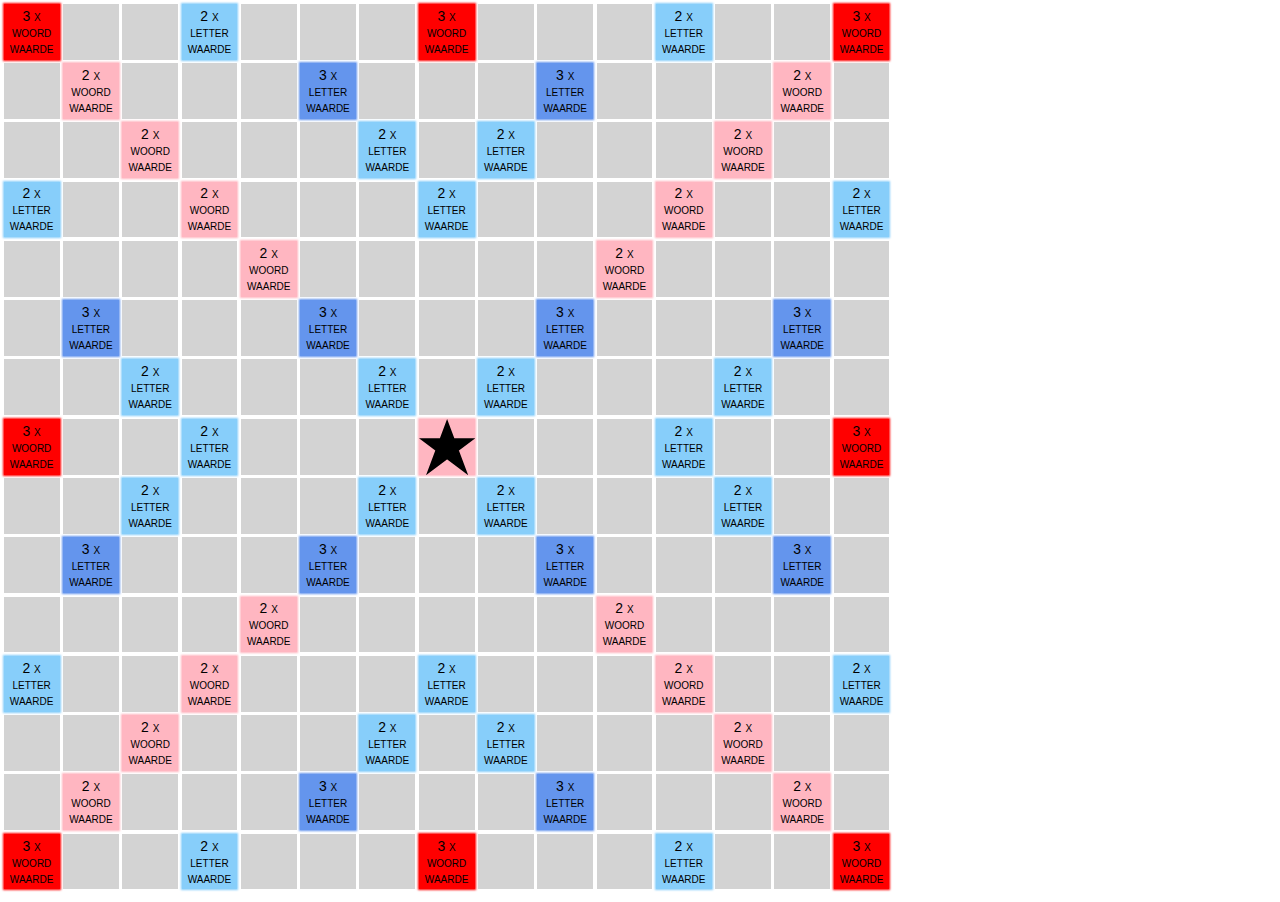
==== commit df58ddd6: "Leveled playing field" ====
--- a/index.html
+++ b/index.html
@@ -7,25 +7,13 @@
   <title>Peter Doolaard | freelance developer, auteur</title>
   <link rel="stylesheet" href="./css/reset.css">
   <link rel="stylesheet" href="./css/styles.css">
+  <link rel="me" href="https://mastodon.social/@peterdoolaard" />
 </head>
 <body>
-<header>
-  <h1 class="site-header">
-    <a href="/">
-      <span>Freelance developer</span>
-      <span>Peter Doolaard</span>
-    </a>
-  </h1>
-  <p>Ik bouw user interfaces waar gebruikers blindelings hun weg in kunnen vinden</p>
-</header>
-<main class="bio">
-  <h2>Waarom ik het doe</h2>
-  <p class="intro">
-    Als consument struikel ik te vaak over onhandige webinterfaces: onduidelijke formulieren, lay-out shift, niet responsive, slecht leesbaar, niet bruikbaar met een toetsenbord, geen goede spraakondersteuning, enzovoort.</p>
-  <p>Als developer beschik ik over de vakkennis om voor elk project (vanilla, Angular, React of Vue) een robuuste, in de kern toegankelijke user interface te bouwen. Hoe ik mijn kennis toepas is te vinden in het overzicht van projecten.
-  </p>
-  <p>Naast developer ben ik auteur van boeken en artikelen over webdevelopment.</p>
-</main>
+
+<!--
+  TODO het buitengrid moet meegroeien met de ruimte tot de onderkant viewport. Dus als de bovekant van het buitengrid niet tegen de bovenkant van de viewport staat, gaat dat af van de hoogte. Als de pagina wordt gescrold, kan het buitengrid groeien tot de viewporthoogte.
+ -->
 
 <div class="buitengrid" aria-hidden="true">
   <div class="speelbord">
@@ -295,16 +283,15 @@
     <span class="letter" data-letter="R" data-waarde="2"></span>
     <span class="letter" data-letter="D" data-waarde="2"></span>
     <!-- woord 5 -->
-    <span class="letter" data-letter="P" data-waarde="4"></span>
-    <span class="letter" data-letter="E" data-waarde="1"></span>
-    <span class="letter" data-letter="T" data-waarde="2"></span>
-    <span class="letter" data-letter="E" data-waarde="1"></span>
-    <span class="letter" data-letter="R" data-waarde="2"></span>
+    <span class="letter" data-letter="H" data-waarde="4"></span>
+    <span class="letter" data-letter="I" data-waarde="1"></span>
     <span class="letter" data-letter="@" data-waarde="10"></span>
-    <!-- woord 5 -->
+
+    <!-- woord 6 -->
     <span class="letter" data-letter="." data-waarde="0"></span>
     <span class="letter" data-letter="N" data-waarde="1"></span>
     <span class="letter" data-letter="L" data-waarde="3"></span>
+
 
   </div>
 </div>
--- a/css/styles.css
+++ b/css/styles.css
@@ -1,23 +1,36 @@
+@font-face {
+  font-family: Montserrat;
+  src: url("/fonts/Montserrat/Montserrat-VariableFont_wght.ttf") format("truetype") tech("variations"), url("/fonts/Montserrat/Montserrat-VariableFont_wght.ttf") format("truetype-variations");
+  font-weight: 300 700;
+}
 :root {
-  font-size: min(1.55vmin, 23px);
+  font-size: 1.55vmin;
   display: block;
 }
 
 body {
-  /*display: flex;*/
-  /*flex-flow: wrap;*/
   margin: 0;
   overflow-x: hidden;
-  /*place-content: center;*/
-}
-
+}
+@supports (font-variation-settings: "wght" 500) {
+  body {
+    font-family: Montserrat;
+  }
+}
+
+.site-header {
+  font-family: monospace;
+  font-weight: 400;
+}
 .site-header span {
   display: block;
 }
 
-/* grid styles */
+/* scrabble styles */
 .buitengrid {
   display: grid; /* zodat speelbord en letterbord op elkaar kunnen liggen */
+  font-family: "Times New Roman", Times, sans-serif !important;
+  font-size: 1.55vmin !important;
   grid-template-columns: minmax(310px, 1fr);
   grid-template-rows: minmax(310px, 1fr);
   margin: 2px;
@@ -85,6 +98,7 @@
   transition: opacity 0.2s ease-in-out;
 }
 
+/* de woorden */
 /* freelance */
 .letter:nth-child(1) {
   grid-area: 2/5;
@@ -260,51 +274,36 @@
   animation: drop-letter 0.5s ease-in-out 6.8s forwards;
 }
 
-/* peter@ */
+/* hi@ */
 .letter:nth-child(35) {
-  grid-area: 4/2;
+  grid-area: 7/2;
   animation: drop-letter 0.5s ease-in-out 7s forwards;
 }
 
 .letter:nth-child(36) {
-  grid-area: 5/2;
+  grid-area: 8/2;
   animation: drop-letter 0.5s ease-in-out 7.2s forwards;
 }
 
 .letter:nth-child(37) {
-  grid-area: 6/2;
+  grid-area: 9/2;
   animation: drop-letter 0.5s ease-in-out 7.4s forwards;
 }
 
+/* .nl */
 .letter:nth-child(38) {
-  grid-area: 7/2;
+  grid-area: 10/15;
   animation: drop-letter 0.5s ease-in-out 7.5s forwards;
 }
 
 .letter:nth-child(39) {
-  grid-area: 8/2;
+  grid-area: 11/15;
   animation: drop-letter 0.5s ease-in-out 7.6s forwards;
 }
 
 .letter:nth-child(40) {
-  grid-area: 9/2;
+  grid-area: 12/15;
   animation: drop-letter 0.5s ease-in-out 7.8s forwards;
-}
-
-/* .nl */
-.letter:nth-child(41) {
-  grid-area: 10/15;
-  animation: drop-letter 0.5s ease-in-out 8.1s forwards;
-}
-
-.letter:nth-child(42) {
-  grid-area: 11/15;
-  animation: drop-letter 0.5s ease-in-out 8.3s forwards;
-}
-
-.letter:nth-child(43) {
-  grid-area: 12/15;
-  animation: drop-letter 0.5s ease-in-out 8.5s forwards;
 }
 
 /* animatie van de letters */
